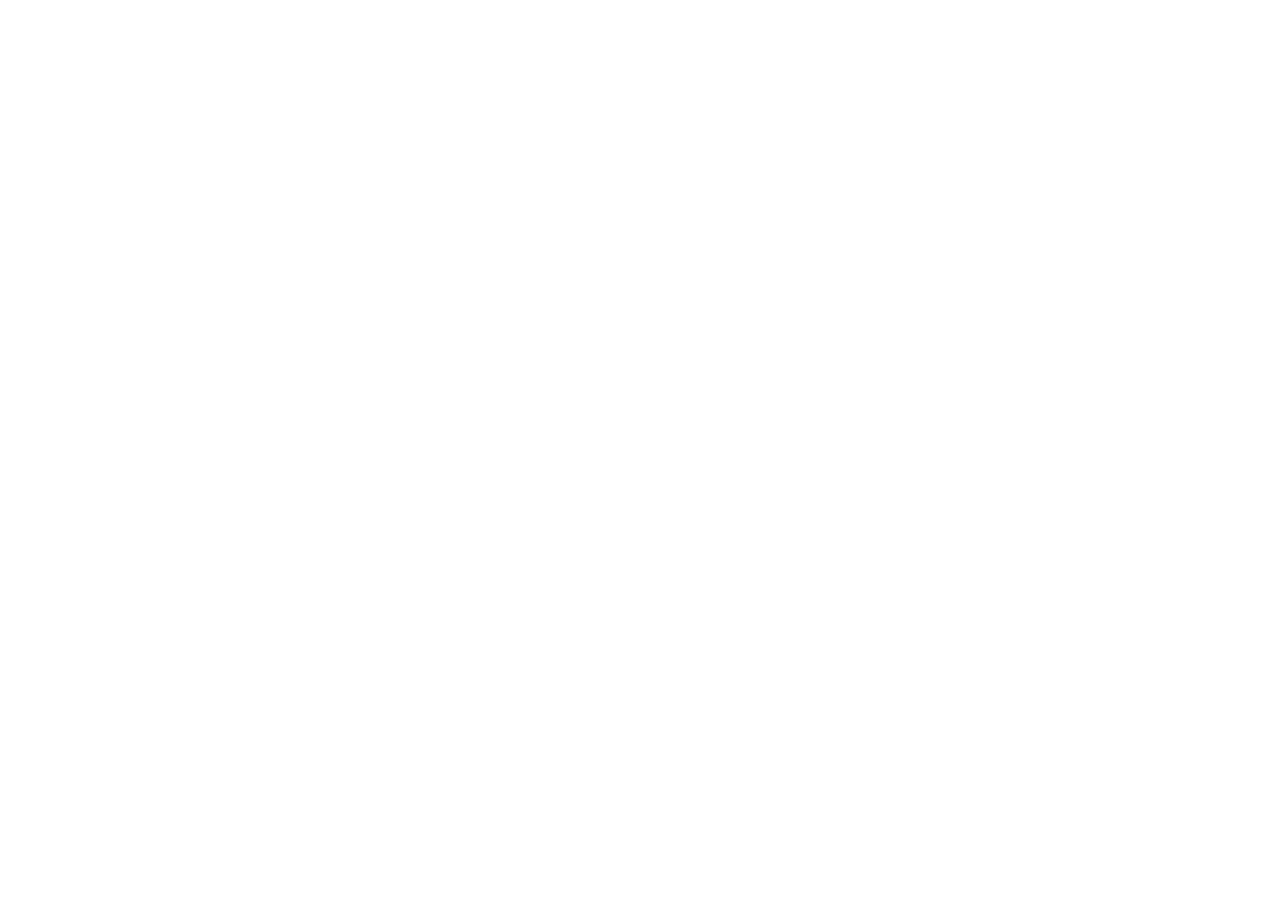
==== ELEC/index.html @ 0229d170 "modernization Begin" ====
<!DOCTYPE html>
<html lang="en">
<head>
    <meta charset="UTF-8">
    <meta http-equiv="X-UA-Compatible" content="IE=edge">
    <meta name="viewport" content="width=device-width, initial-scale=1.0">
    <title>ELEC Home</title>
</head>
<body>
    
</body>
</html>
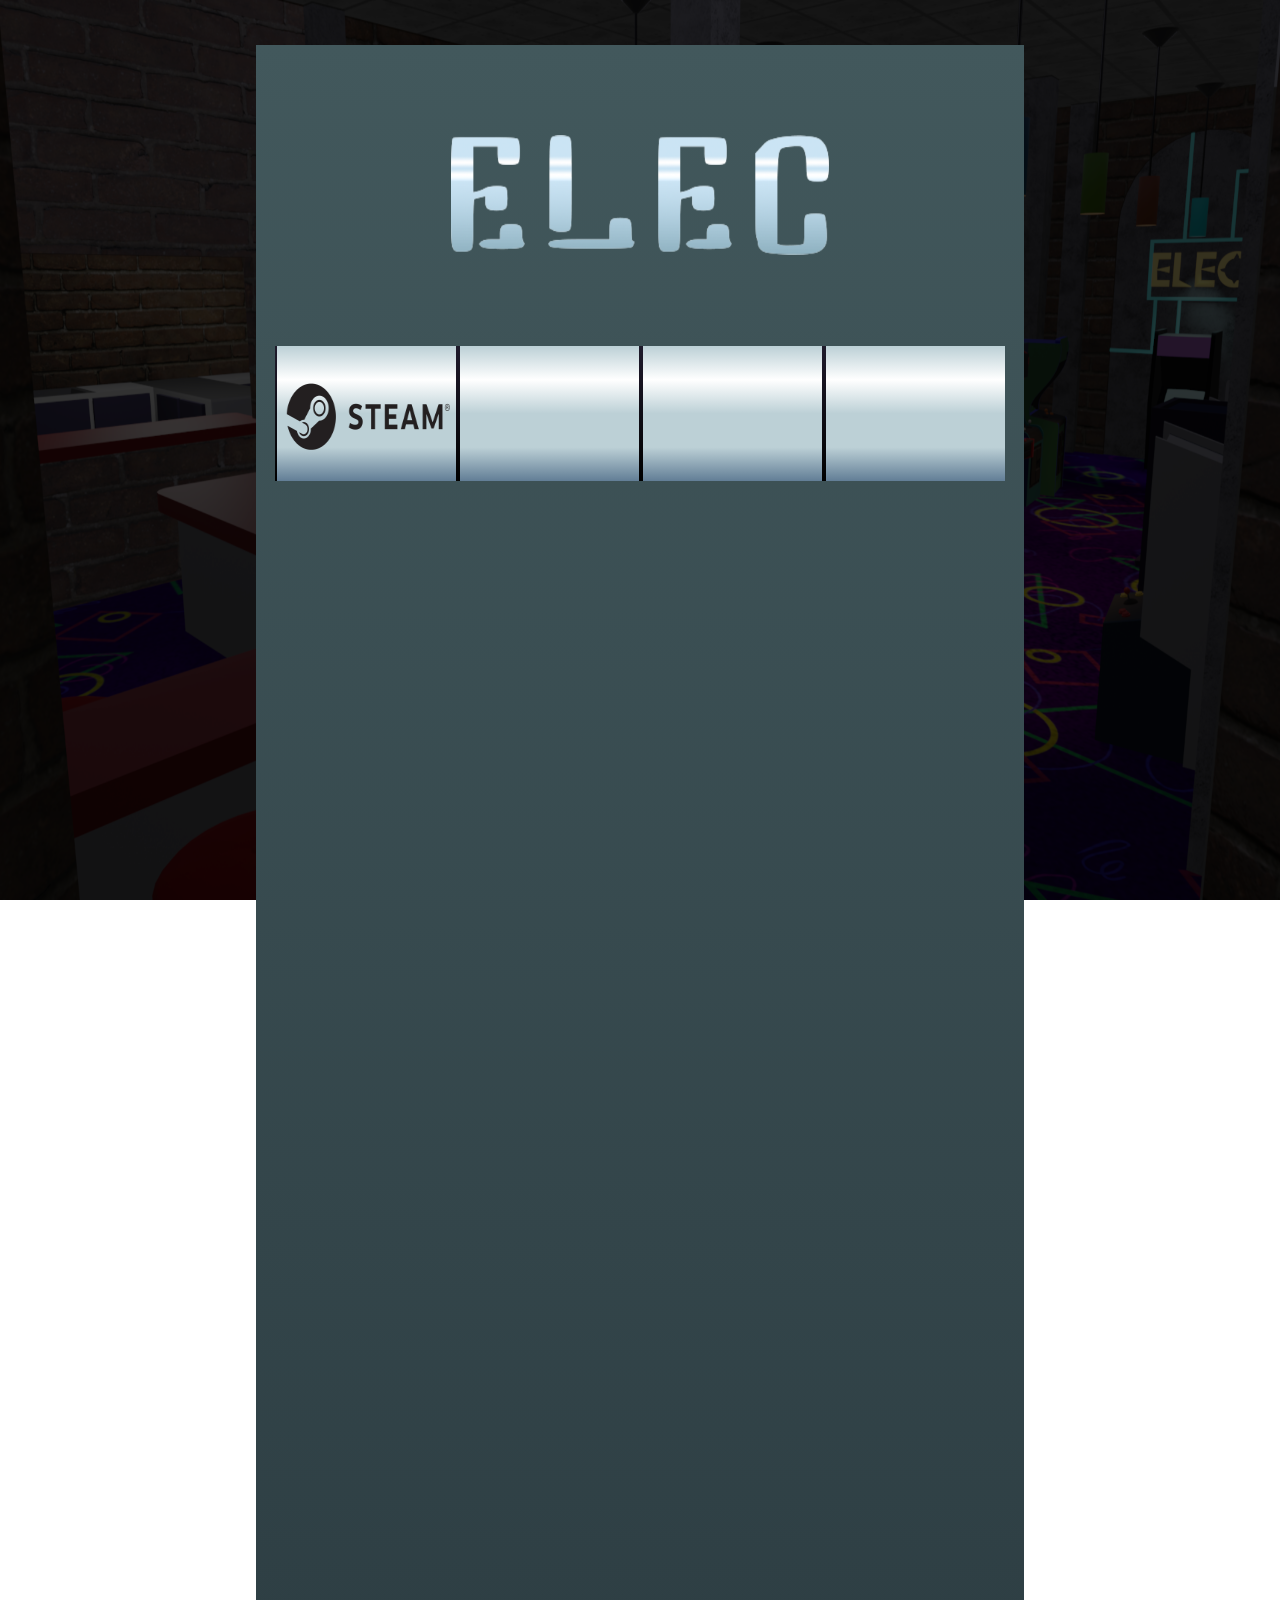
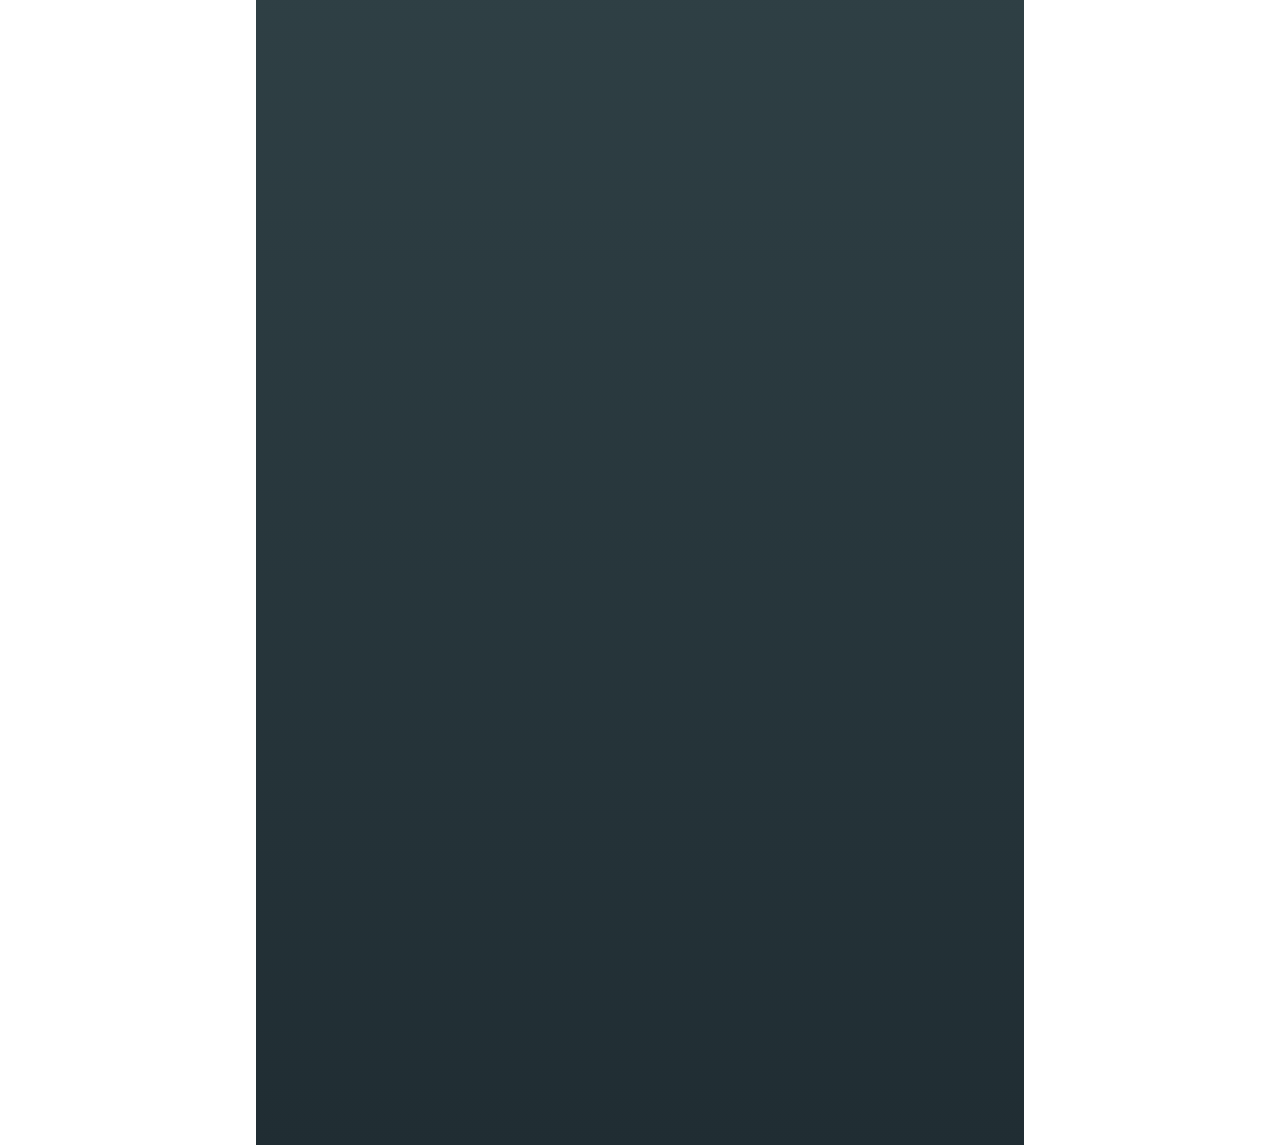
==== commit 059c32b0: "init ELEC page" ====
--- a/ELEC/index.html
+++ b/ELEC/index.html
@@ -5,8 +5,87 @@
     <meta http-equiv="X-UA-Compatible" content="IE=edge">
     <meta name="viewport" content="width=device-width, initial-scale=1.0">
     <title>ELEC Home</title>
+    <link rel="icon" href="images/wheel.png" type="image/png">
+
+    <!--<script type="text/javascript" src="Main/scripts/index.js"></script>-->
+    <link rel=stylesheet href="index.css" type="text/css" />
+    <meta name="google-site-verification" content="L26aS2WVFYzd-qJPusW-5cuUba2_6SZXx_c199okr50" />
 </head>
 <body>
+    <div id="bg"></div>
+    <div id="bgOverlay"></div>
+
+    <div id="mainBack">
+        <div id="logo" style="background-image: url('images/Logo.png');"></div>
+
+        <div id="retailContainer">
+            <div id="steam" data-active="false" class="retailLink" onclick="window.location.href = ''" style="cursor: pointer; margin-left: 0.25%;">
+                <img id="retailImage" src="../logos/Steam.png">
+            </div>
+            <div id="oculus" data-active="false" class="retailLink" onclick="window.location.href = ''" style="cursor: pointer; margin-left: 0%;">
+                <!--<img id="retailImage" src="../logos/Steam.png">-->
+            </div>
+            <div id="quest" data-active="false" class="retailLink" onclick="window.location.href = ''" style="cursor: pointer; margin-left: 0%;">
+                <!--<img id="retailImage" src="../logos/Steam.png">-->
+            </div>
+            <div id="blank" data-active="false" class="retailLink" onclick="window.location.href = ''" style="cursor: pointer; margin-left: 0%;">
+                <!--<img id="retailImage" src="../logos/Steam.png">-->
+            </div>
+        </div>
+
+        <div id="carouselBlock" style ="margin-left: 5%; margin-top: 2%;">
+            <iframe 
+            width="560" 
+            height="315" 
+            src="https://www.youtube-nocookie.com/embed/tBfdkjqWVAk" 
+            title="YouTube video player" 
+            frameborder="0" 
+            allow="accelerometer; autoplay; clipboard-write; encrypted-media; gyroscope; picture-in-picture" 
+            allowfullscreen>
+            </iframe>
+        </div>
+    </div>
     
+
+
+
+
+    <!-- Messenger Chat Plugin Code -->
+    <div id="fb-root"></div>
+
+    <!-- Your Chat Plugin code -->
+    <div id="fb-customer-chat" class="fb-customerchat">
+    </div>
+
+    <script>
+      var chatbox = document.getElementById('fb-customer-chat');
+      chatbox.setAttribute("page_id", "101306862251793");
+      chatbox.setAttribute("attribution", "biz_inbox");
+
+      window.fbAsyncInit = function() {
+        FB.init({
+          xfbml            : true,
+          version          : 'v11.0'
+        });
+      };
+
+      (function(d, s, id) {
+        var js, fjs = d.getElementsByTagName(s)[0];
+        if (d.getElementById(id)) return;
+        js = d.createElement(s); js.id = id;
+        js.src = 'https://connect.facebook.net/en_US/sdk/xfbml.customerchat.js';
+        fjs.parentNode.insertBefore(js, fjs);
+      }(document, 'script', 'facebook-jssdk'));
+    </script>
 </body>
+
+<script>
+    var retailLinks = document.getElementsByClassName("retailLink");
+    
+    for(var i = 0; i < retailLinks.length; i++) {
+        if (retailLinks[i].getAttribute("data-active") != "true") {
+            console.log("disabled");
+        }
+    }
+</script>
 </html>--- a/ELEC/index.css
+++ b/ELEC/index.css
@@ -0,0 +1,87 @@
+body {
+    overflow-x: hidden;
+}
+
+#bg {
+    background-image: url("images/bg.png");
+    height: 100%;
+    width: 100%;
+    background-position: center;
+    background-repeat: no-repeat;
+    background-size: 100% 100%;
+    position: fixed;
+    top: 0%;
+    left: 0%;
+}
+
+#bgOverlay {
+    background: rgba(0, 0, 0, 0.75);
+    height: 100%;
+    width: 100%;
+    background-position: center;
+    background-repeat: no-repeat;
+    background-size: 100% 100%;
+    position: fixed;
+    top: 0%;
+    left: 0%;
+}
+
+#mainBack {
+    height: 300%;
+    width: 60%;
+    position: absolute;
+    top: 5%;
+    left: 20%;
+
+    display: flexbox;
+
+    background: linear-gradient(180deg, rgb(66, 88, 92),rgb(32, 45, 51));
+    background-position: center;
+    background-repeat: no-repeat;
+    background-size: 100% 100%;
+}
+
+#logo {
+    width: 50%;
+    height: 10%;
+    /*position: absolute;*/
+    background-position: center;
+    background-repeat: no-repeat;
+    background-size: 100% 100%;
+
+    margin-top: 2%;
+    margin-left: 25%;
+}
+
+#retailContainer {
+    background-image: linear-gradient(180deg, rgb(31, 27, 44), rgb(0, 0, 0));
+    width: 95%;
+    margin-left: 2.5%;
+    margin-top: 2%;
+    height: 5%;
+    display: flex;
+    justify-content: space-between;
+}
+
+.retailLink {
+    width: 24.5%;
+    height: 100%;
+    margin-top: 0%;
+    margin-left: 0%;
+    /*position: absolute;*/
+    position: static;
+    /*z-index: 1;*/
+    /*display:inline-block;*/
+    background-image: linear-gradient(180deg, rgb(188, 208, 214), rgb(255, 255, 255), rgb(188, 208, 214), rgb(188, 208, 214), rgb(98, 126, 150));
+}
+
+.retailLink:hover {
+    background-image: linear-gradient(180deg, rgb(142, 157, 161), rgb(179, 179, 179), rgb(142, 157, 161), rgb(142, 157, 161), rgb(55, 70, 83));
+}
+
+#retailImage {
+    top: 0%;
+    left: 0%;
+    height: 100%;
+    width: 100%;
+}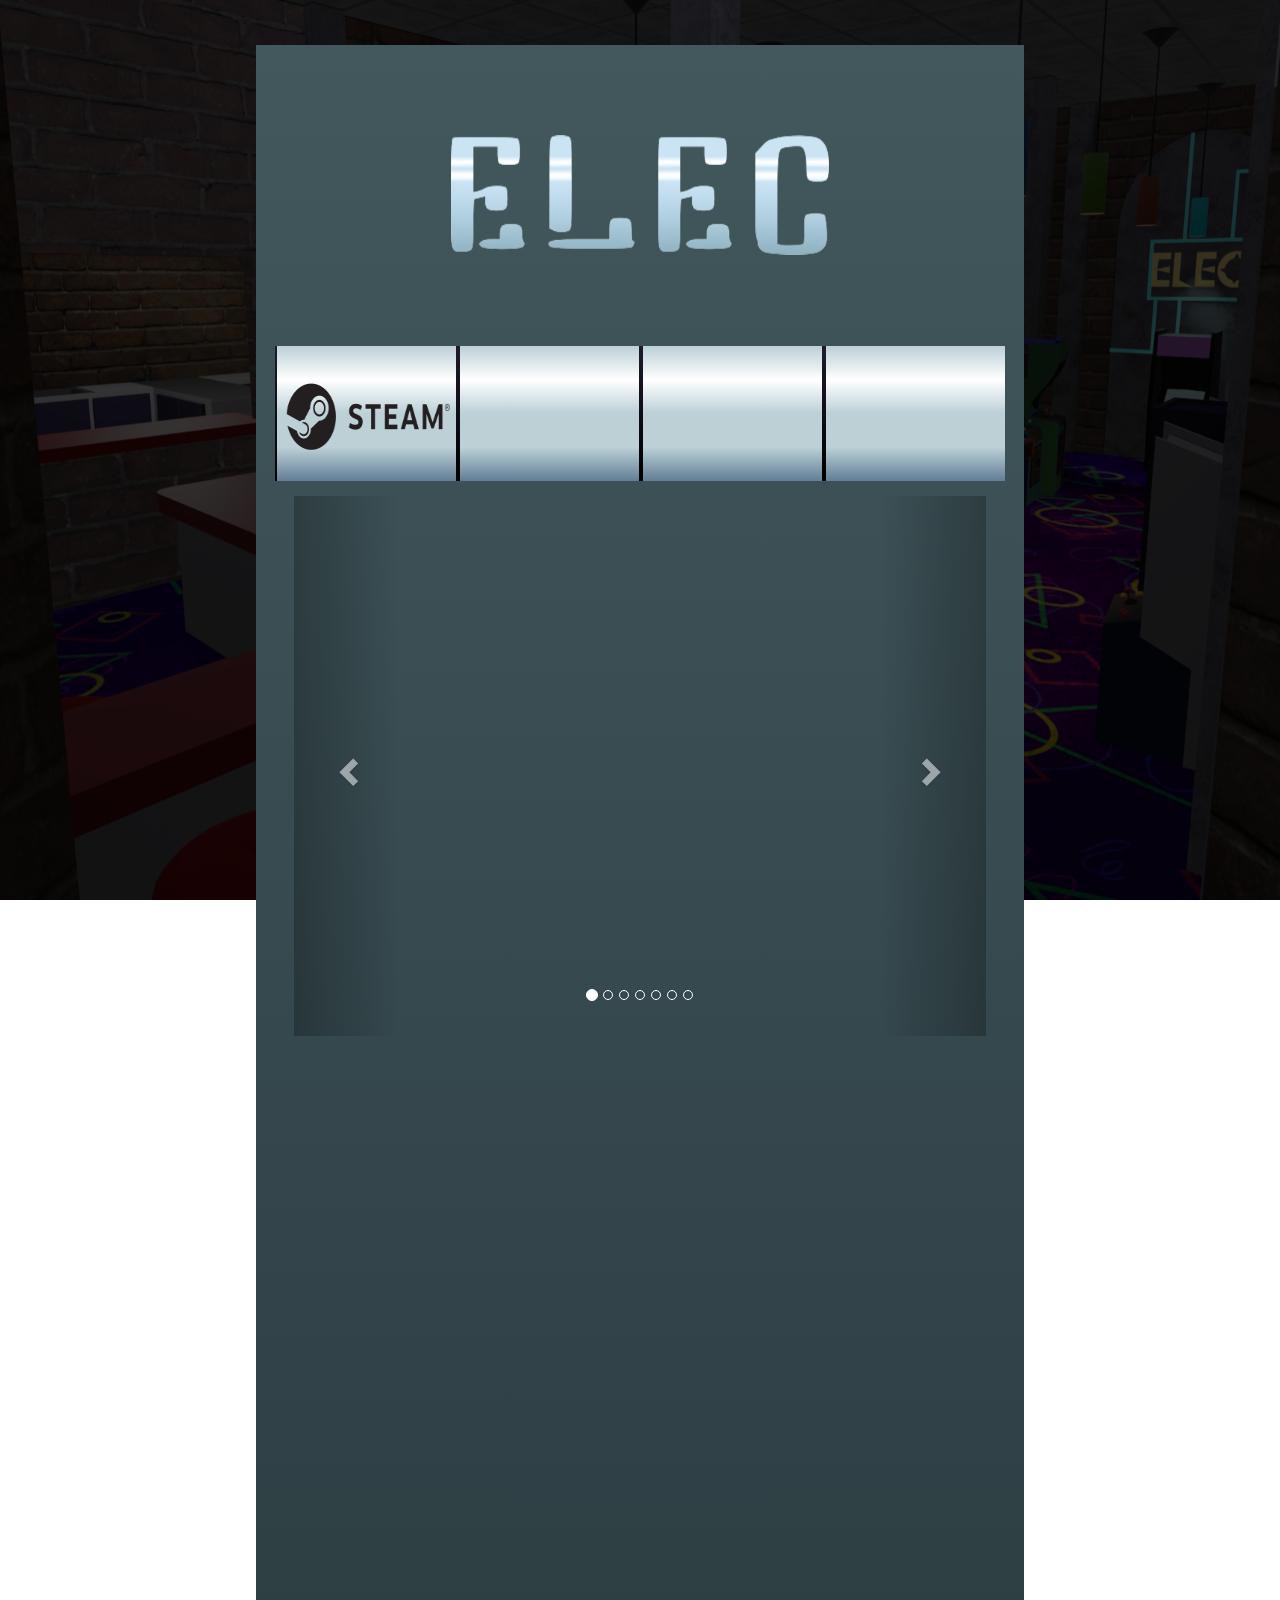
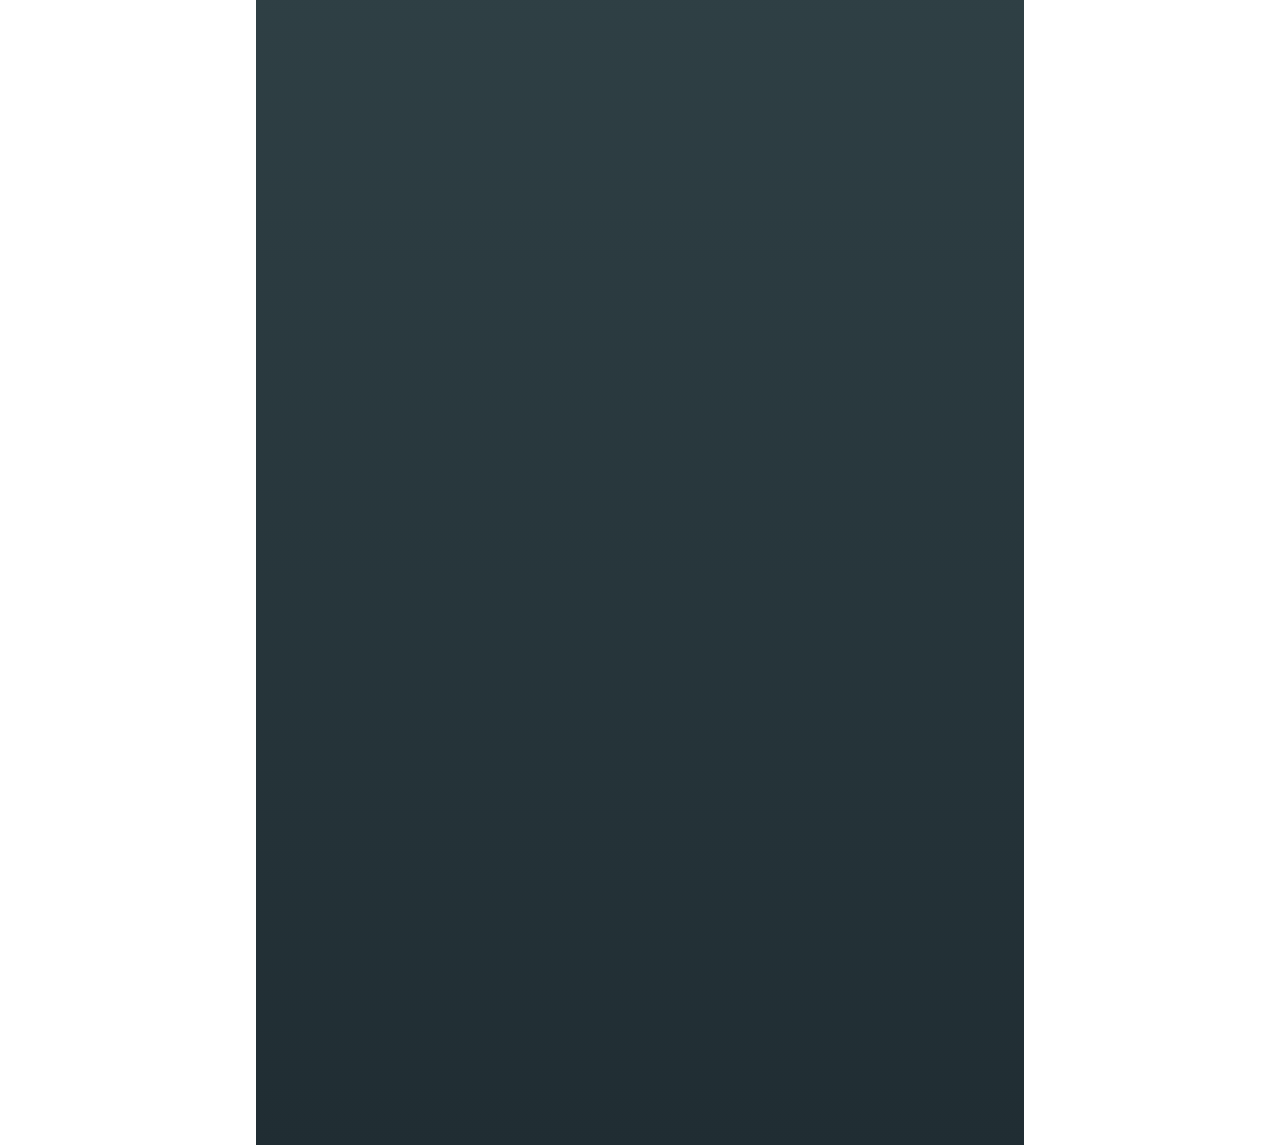
==== commit 8e166199: "finally made the god dang carousel work" ====
--- a/ELEC/index.html
+++ b/ELEC/index.html
@@ -7,9 +7,13 @@
     <title>ELEC Home</title>
     <link rel="icon" href="images/wheel.png" type="image/png">
 
+    <link rel="stylesheet" href="https://maxcdn.bootstrapcdn.com/bootstrap/3.4.1/css/bootstrap.min.css">
+    <script src="https://ajax.googleapis.com/ajax/libs/jquery/3.5.1/jquery.min.js"></script>
+    <script src="https://maxcdn.bootstrapcdn.com/bootstrap/3.4.1/js/bootstrap.min.js"></script>
+
     <!--<script type="text/javascript" src="Main/scripts/index.js"></script>-->
     <link rel=stylesheet href="index.css" type="text/css" />
-    <meta name="google-site-verification" content="L26aS2WVFYzd-qJPusW-5cuUba2_6SZXx_c199okr50" />
+    <!--<meta name="google-site-verification" content="L26aS2WVFYzd-qJPusW-5cuUba2_6SZXx_c199okr50" />-->
 </head>
 <body>
     <div id="bg"></div>
@@ -33,27 +37,79 @@
             </div>
         </div>
 
-        <div id="carouselBlock" style ="margin-left: 5%; margin-top: 2%;">
-            <iframe 
-            width="560" 
-            height="315" 
-            src="https://www.youtube-nocookie.com/embed/tBfdkjqWVAk" 
-            title="YouTube video player" 
-            frameborder="0" 
-            allow="accelerometer; autoplay; clipboard-write; encrypted-media; gyroscope; picture-in-picture" 
-            allowfullscreen>
-            </iframe>
+        <div id="carouselBlock" style ="margin-left: 5%; margin-top: 2%; width:90%; height:20%" 
+            class="carousel slide" data-ride="carousel"
+        >
+            <!-- Indicators -->
+            <ol class="carousel-indicators">
+                <li data-target="#carouselBlock" data-slide-to="0" class="active"></li>
+                <li data-target="#carouselBlock" data-slide-to="1"></li>
+                <li data-target="#carouselBlock" data-slide-to="2"></li>
+                <li data-target="#carouselBlock" data-slide-to="3"></li>
+                <li data-target="#carouselBlock" data-slide-to="4"></li>
+                <li data-target="#carouselBlock" data-slide-to="5"></li>
+                <li data-target="#carouselBlock" data-slide-to="6"></li>
+            </ol>
+
+            <div class="carousel-inner" style="width:100%; height: 100%;">
+                <div class="item active" style="width:100%;height:100%;">
+                    <iframe id="vid1"
+                    width="100%" 
+                    height="100%" 
+                    src="https://www.youtube-nocookie.com/embed/tBfdkjqWVAk?enablejsapi=1" 
+                    title="YouTube video player" 
+                    frameborder="0" 
+                    allow="accelerometer; autoplay; clipboard-write; encrypted-media; gyroscope; picture-in-picture" 
+                    allowfullscreen>
+                    </iframe>
+                </div>
+
+                <div class="item"style="width:100%;height:100%;">
+                    <img src="images/Cabinet.png" style="width:100%;height:100%;">
+                </div>
+
+                <div class="item"style="width:100%;height:100%;">
+                    <img src="images/Helmets.png" style="width:100%;height:100%;">
+                </div>
+
+                <div class="item"style="width:100%;height:100%;">
+                    <img src="images/Respawn.png" style="width:100%;height:100%;">
+                </div>
+
+                <div class="item"style="width:100%;height:100%;">
+                    <img src="images/Incoming.png" style="width:100%;height:100%;">
+                </div>
+
+                <div class="item"style="width:100%;height:100%;">
+                    <img src="images/HeadOn.png" style="width:100%;height:100%;">
+                </div>
+
+                <div class="item"style="width:100%;height:100%;">
+                    <img src="images/CommonOccurrence.png" style="width:100%;height:100%;">
+                </div>
+
+                <!-- Left and right controls -->
+                <a class="left carousel-control" href="#carouselBlock" data-slide="prev">
+                    <span class="glyphicon glyphicon-chevron-left"></span>
+                    <span class="sr-only">Previous</span>
+                </a>
+                <a class="right carousel-control" href="#carouselBlock" data-slide="next">
+                    <span class="glyphicon glyphicon-chevron-right"></span>
+                    <span class="sr-only">Next</span>
+                </a>
+            </div>
+
+            
         </div>
     </div>
     
 
 
 
+    <!-- Messenger Chat Plugin Code 
+    <div id="fb-root"></div>-->
 
-    <!-- Messenger Chat Plugin Code -->
-    <div id="fb-root"></div>
-
-    <!-- Your Chat Plugin code -->
+    <!-- Your Chat Plugin code 
     <div id="fb-customer-chat" class="fb-customerchat">
     </div>
 
@@ -76,10 +132,30 @@
         js.src = 'https://connect.facebook.net/en_US/sdk/xfbml.customerchat.js';
         fjs.parentNode.insertBefore(js, fjs);
       }(document, 'script', 'facebook-jssdk'));
-    </script>
+    </script>-->
 </body>
 
 <script>
+    var tag = document.createElement('script');
+    tag.src = "http://www.youtube.com/player_api";
+    var firstScriptTag = document.getElementsByTagName('script')[0];
+    firstScriptTag.parentNode.insertBefore(tag, firstScriptTag);
+
+    var ready = false;
+    var vid1 = document.getElementById("vid1");
+    var mainCarousel = document.getElementById("carouselBlock");
+    function onYouTubeIframeAPIReady() {
+        console.log("YouTube API loaded.");
+        
+        vid1 = new YT.Player('vid1', {
+            events: {
+                "onStateChange": onPlayerStateChange
+            }
+        });
+
+        ready = true;
+    }
+
     var retailLinks = document.getElementsByClassName("retailLink");
     
     for(var i = 0; i < retailLinks.length; i++) {
@@ -87,5 +163,17 @@
             console.log("disabled");
         }
     }
+
+
+    function onPlayerStateChange(event) {
+        if (ready == true) {
+            if (event.data == 1) {
+                $('#carouselBlock').carousel('pause');
+            }
+            else {
+                $('#carouselBlock').carousel();
+            }
+        }
+    }
 </script>
 </html>--- a/ELEC/index.css
+++ b/ELEC/index.css
@@ -84,4 +84,9 @@
     left: 0%;
     height: 100%;
     width: 100%;
+}
+
+#carouselBlock {
+    width: 90%;
+    height: 20%;
 }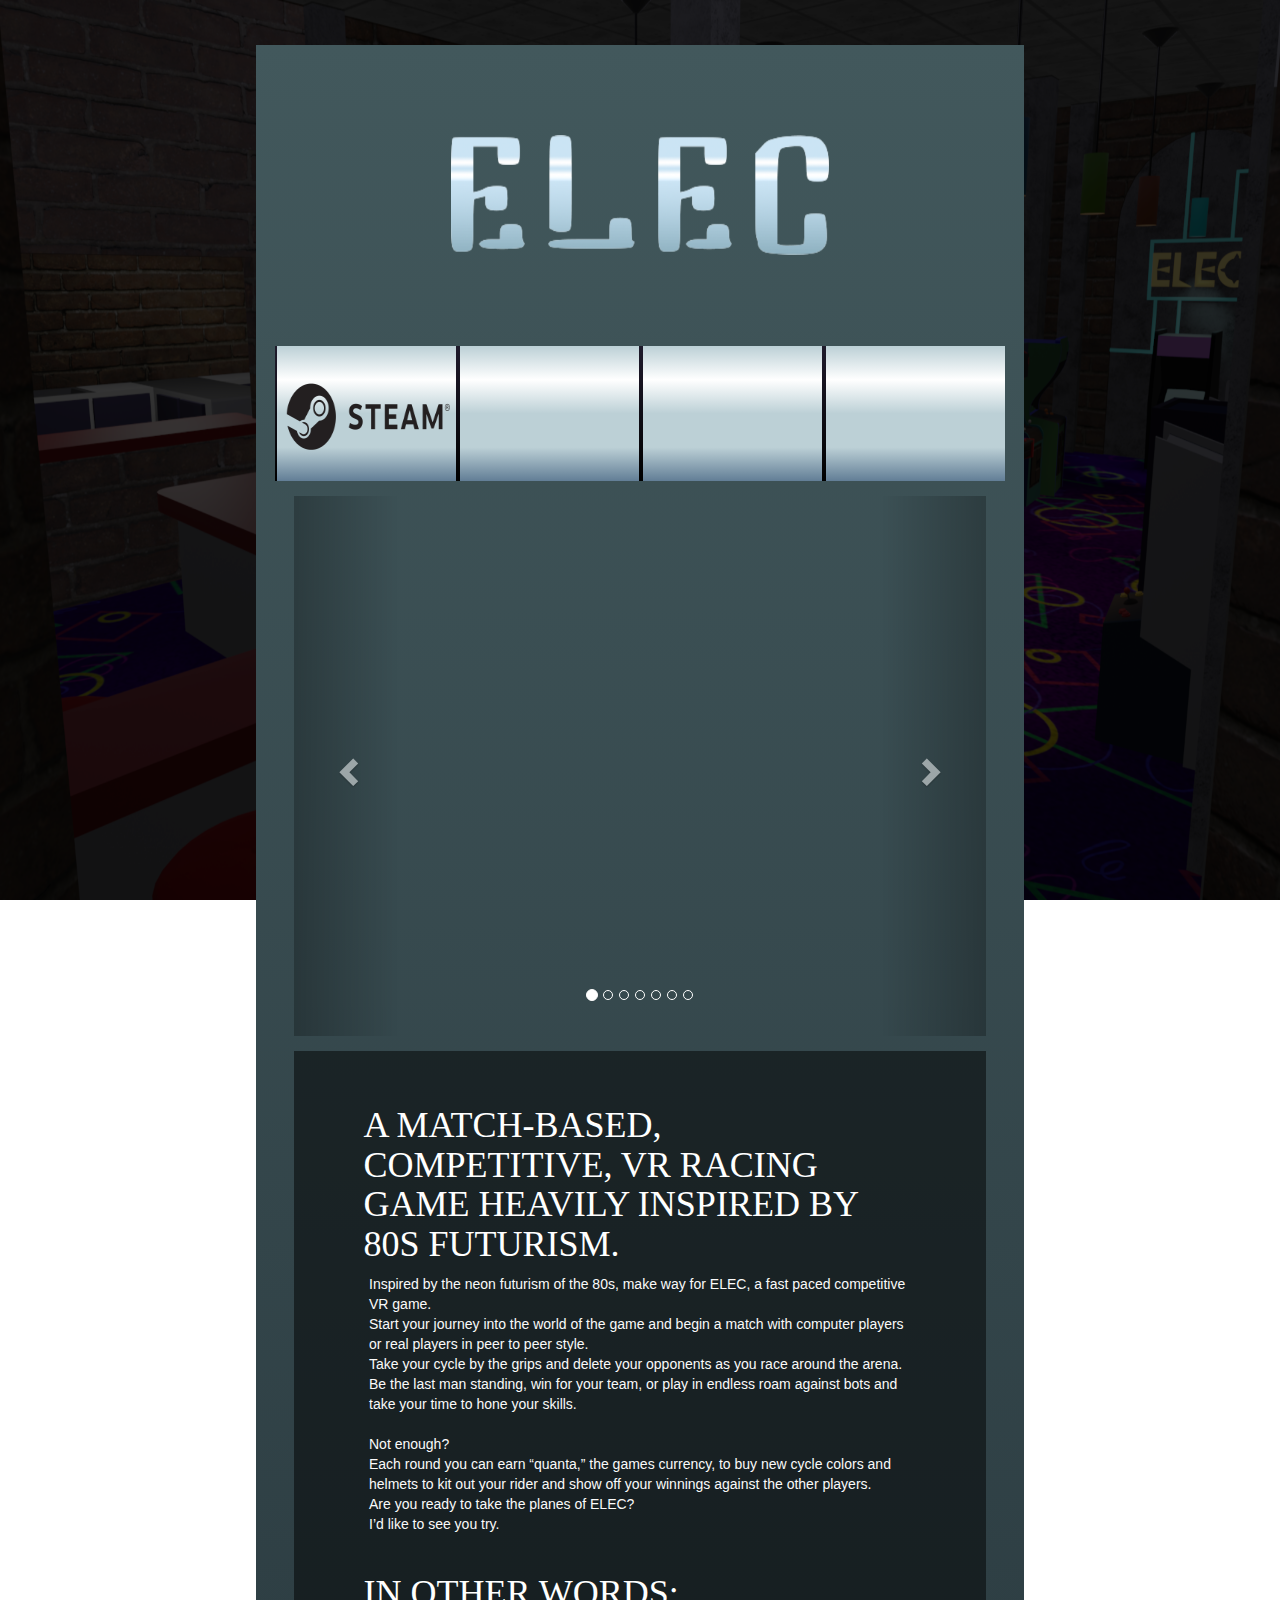
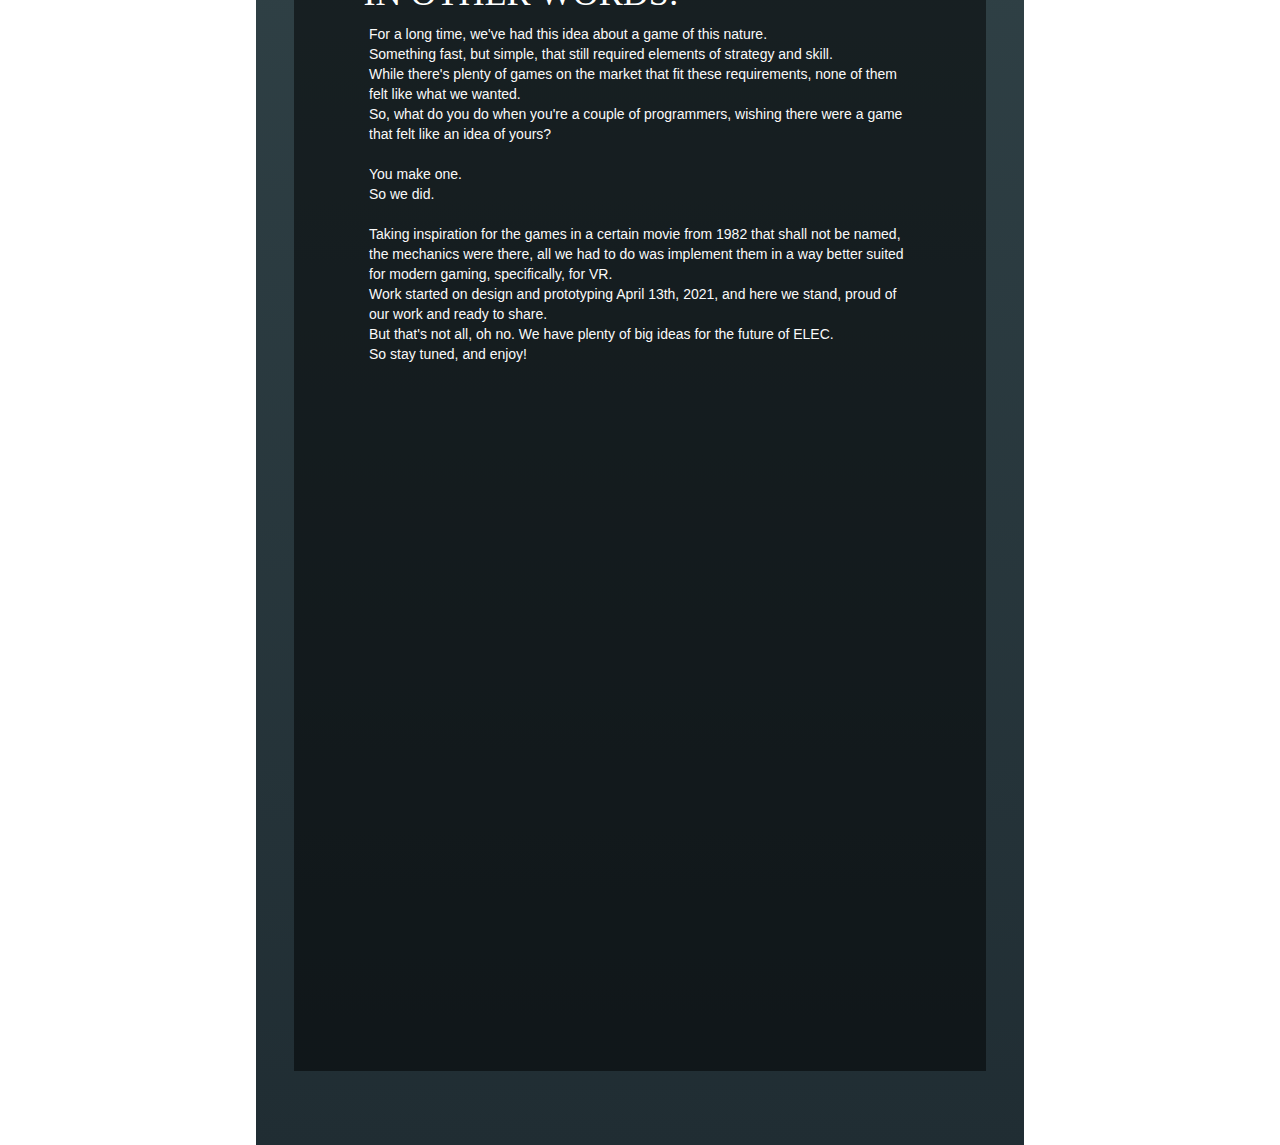
==== commit 10ebb176: "ELEC ad hook" ====
--- a/ELEC/index.html
+++ b/ELEC/index.html
@@ -23,7 +23,7 @@
         <div id="logo" style="background-image: url('images/Logo.png');"></div>
 
         <div id="retailContainer">
-            <div id="steam" data-active="false" class="retailLink" onclick="window.location.href = ''" style="cursor: pointer; margin-left: 0.25%;">
+            <div id="steam" data-active="false" class="retailLink" onclick="window.location.href = 'https:\/\/store.steampowered.com/app/1709150/ELEC/'" style="cursor: pointer; margin-left: 0.25%;">
                 <img id="retailImage" src="../logos/Steam.png">
             </div>
             <div id="oculus" data-active="false" class="retailLink" onclick="window.location.href = ''" style="cursor: pointer; margin-left: 0%;">
@@ -101,6 +101,42 @@
 
             
         </div>
+
+        <div id="adBlock" style="background-color:rgba(0, 0, 0, 0.5); position:relative; height:60%; width: 90%; margin-top:2%; margin-left:5%;">
+            <div id="adText" style="width:90%; height:80%; margin-left:5%; padding:5%;">
+                <h1>A MATCH-BASED, COMPETITIVE, VR RACING GAME HEAVILY INSPIRED BY 80S FUTURISM.</h1>
+                
+                <p>
+                    Inspired by the neon futurism of the 80s, make way for ELEC, a fast paced competitive VR game.<br>
+                    Start your journey into the world of the game and begin a match with computer players or real players in peer to peer style.<br>
+                    Take your cycle by the grips and delete your opponents as you race around the arena.<br>
+                    Be the last man standing, win for your team, or play in endless roam against bots and take your time to hone your skills.<br>
+                    <br>
+                    Not enough?<br>
+                    Each round you can earn “quanta,” the games currency, to buy new cycle colors and helmets to kit out your rider and show off your winnings against the other players.<br>
+                    Are you ready to take the planes of ELEC?<br>
+                    I’d like to see you try.<br>
+                    <br>
+                </p>
+
+                <h1>IN OTHER WORDS:</h1>
+
+                <p>
+                    For a long time, we've had this idea about a game of this nature.<br>
+                    Something fast, but simple, that still required elements of strategy and skill.<br>
+                    While there's plenty of games on the market that fit these requirements, none of them felt like what we wanted.<br>
+                    So, what do you do when you're a couple of programmers, wishing there were a game that felt like an idea of yours?<br>
+                    <br>
+                    You make one.<br>
+                    So we did.<br>
+                    <br>
+                    Taking inspiration for the games in a certain movie from 1982 that shall not be named, the mechanics were there, all we had to do was implement them in a way better suited for modern gaming, specifically, for VR.<br>
+                    Work started on design and prototyping April 13th, 2021, and here we stand, proud of our work and ready to share.<br>
+                    But that's not all, oh no. We have plenty of big ideas for the future of ELEC.<br>
+                    So stay tuned, and enjoy!
+                </p>
+            </div>
+        </div>
     </div>
     
 
--- a/ELEC/index.css
+++ b/ELEC/index.css
@@ -1,5 +1,12 @@
 body {
     overflow-x: hidden;
+}
+
+@font-face {
+    font-family: 'ELECFont';
+    src: url('/font/ELECFont.tff') format('tff');
+    font-weight: normal;
+    font-style: normal;
 }
 
 #bg {
@@ -89,4 +96,16 @@
 #carouselBlock {
     width: 90%;
     height: 20%;
+}
+
+h1 {
+    font-family: "ELECFont";
+    color: white;
+}
+
+p {
+    font-family: Arial, Helvetica, sans-serif;
+    color: rgb(250, 250, 250);
+    padding-left: 1%;
+    padding-right: 1%;
 }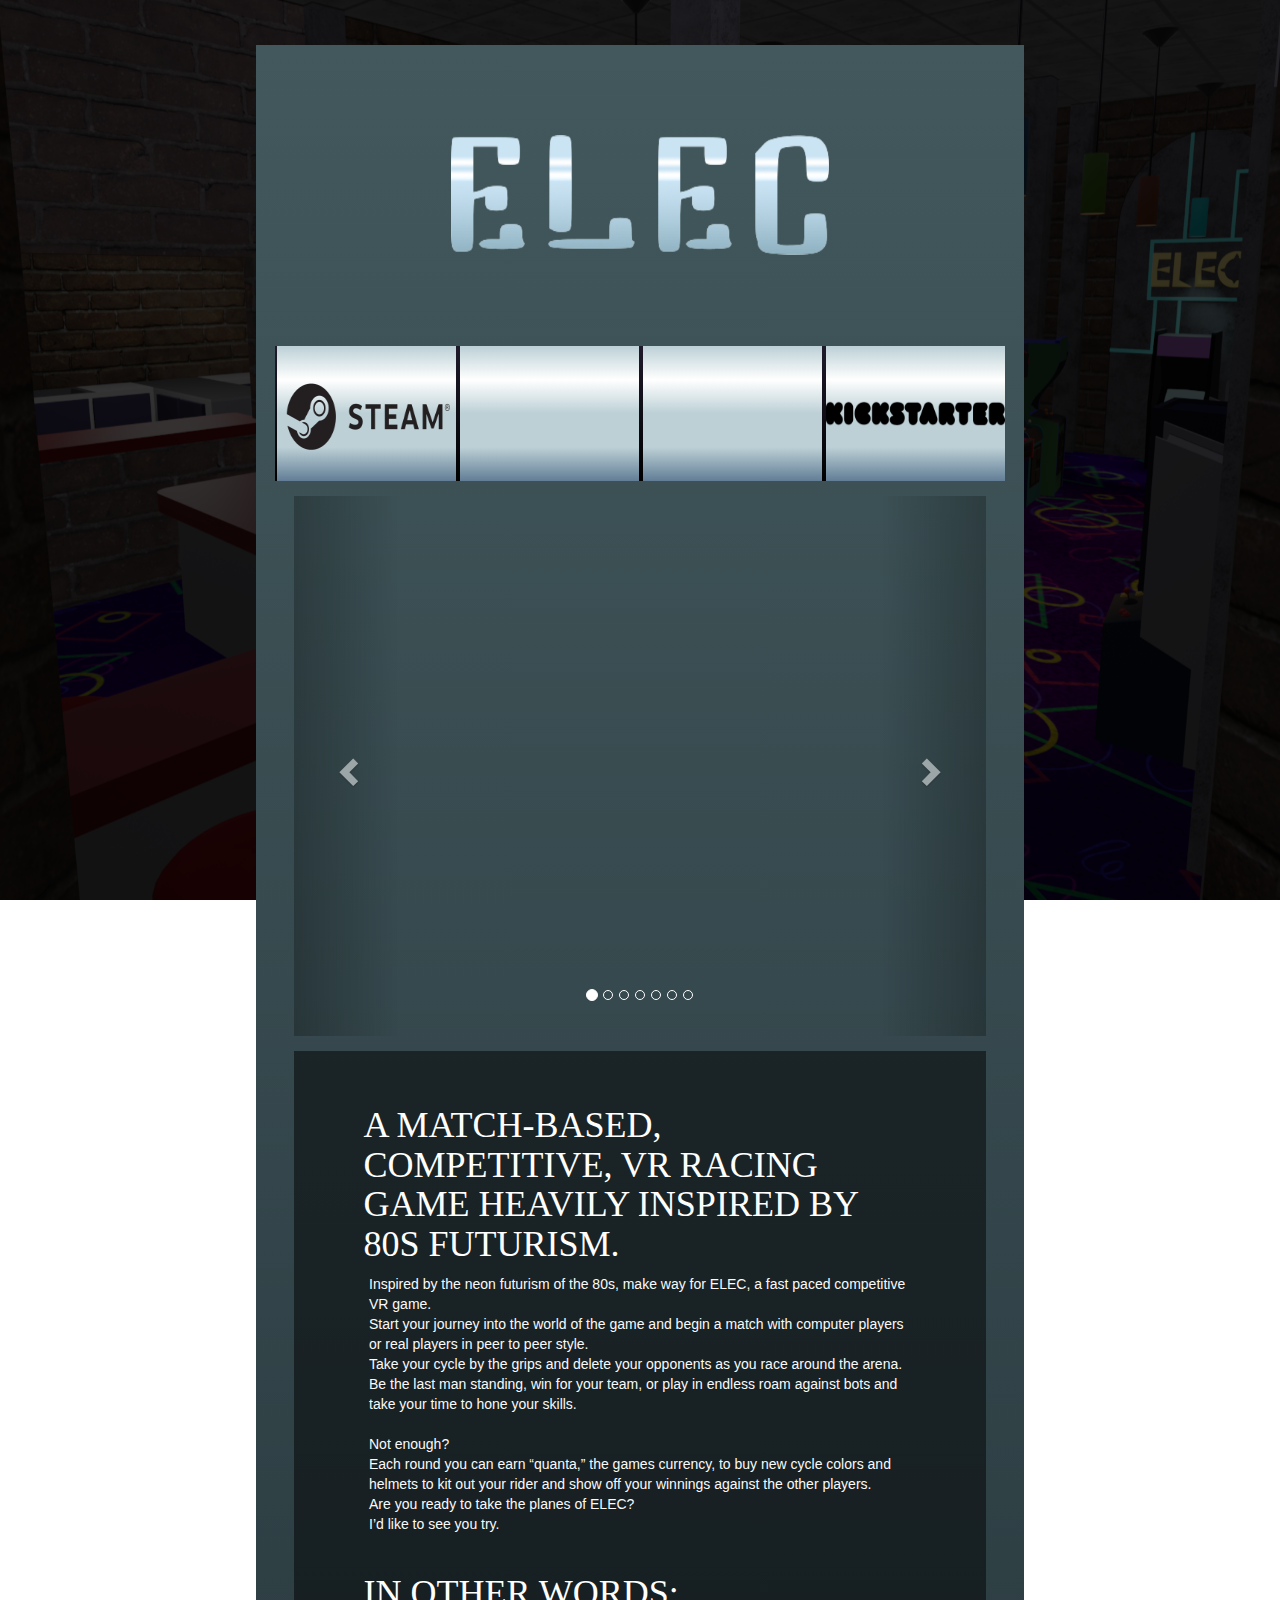
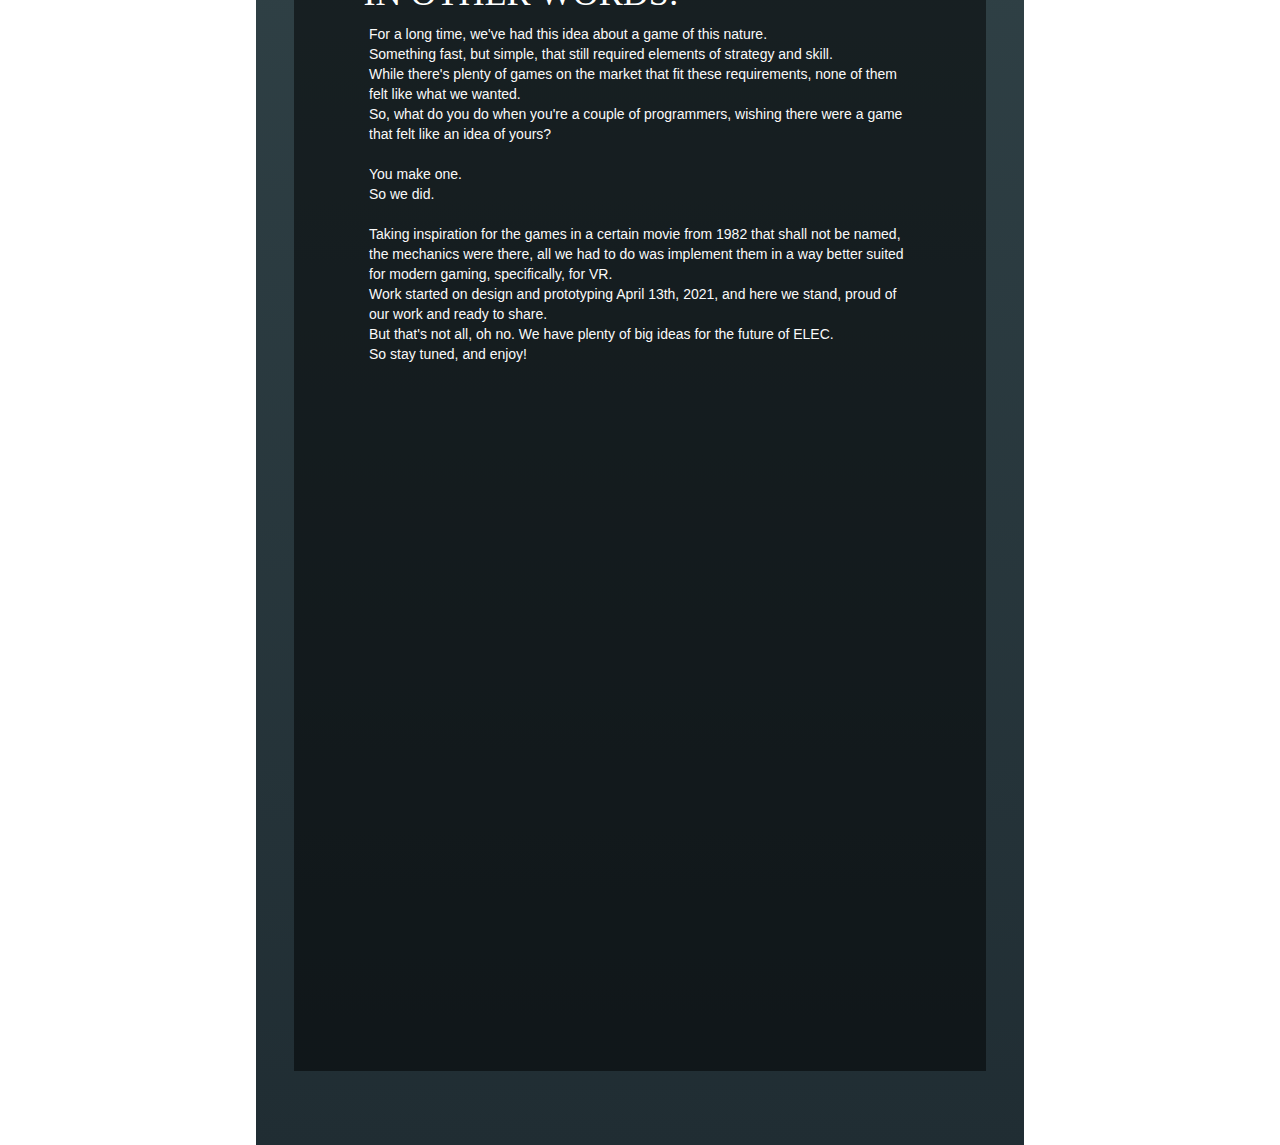
==== commit 80f87b90: "link switch ups" ====
--- a/ELEC/index.html
+++ b/ELEC/index.html
@@ -32,8 +32,8 @@
             <div id="quest" data-active="false" class="retailLink" onclick="window.location.href = ''" style="cursor: pointer; margin-left: 0%;">
                 <!--<img id="retailImage" src="../logos/Steam.png">-->
             </div>
-            <div id="blank" data-active="false" class="retailLink" onclick="window.location.href = ''" style="cursor: pointer; margin-left: 0%;">
-                <!--<img id="retailImage" src="../logos/Steam.png">-->
+            <div id="kickstarter" data-active="false" class="retailLink" onclick="window.location.href = 'https:\/\/www.kickstarter.com/projects/1421609555/elec'" style="cursor: pointer; margin-left: 0%;">
+                <img id="retailImage" src="../logos/Kickstarter.png">
             </div>
         </div>
 
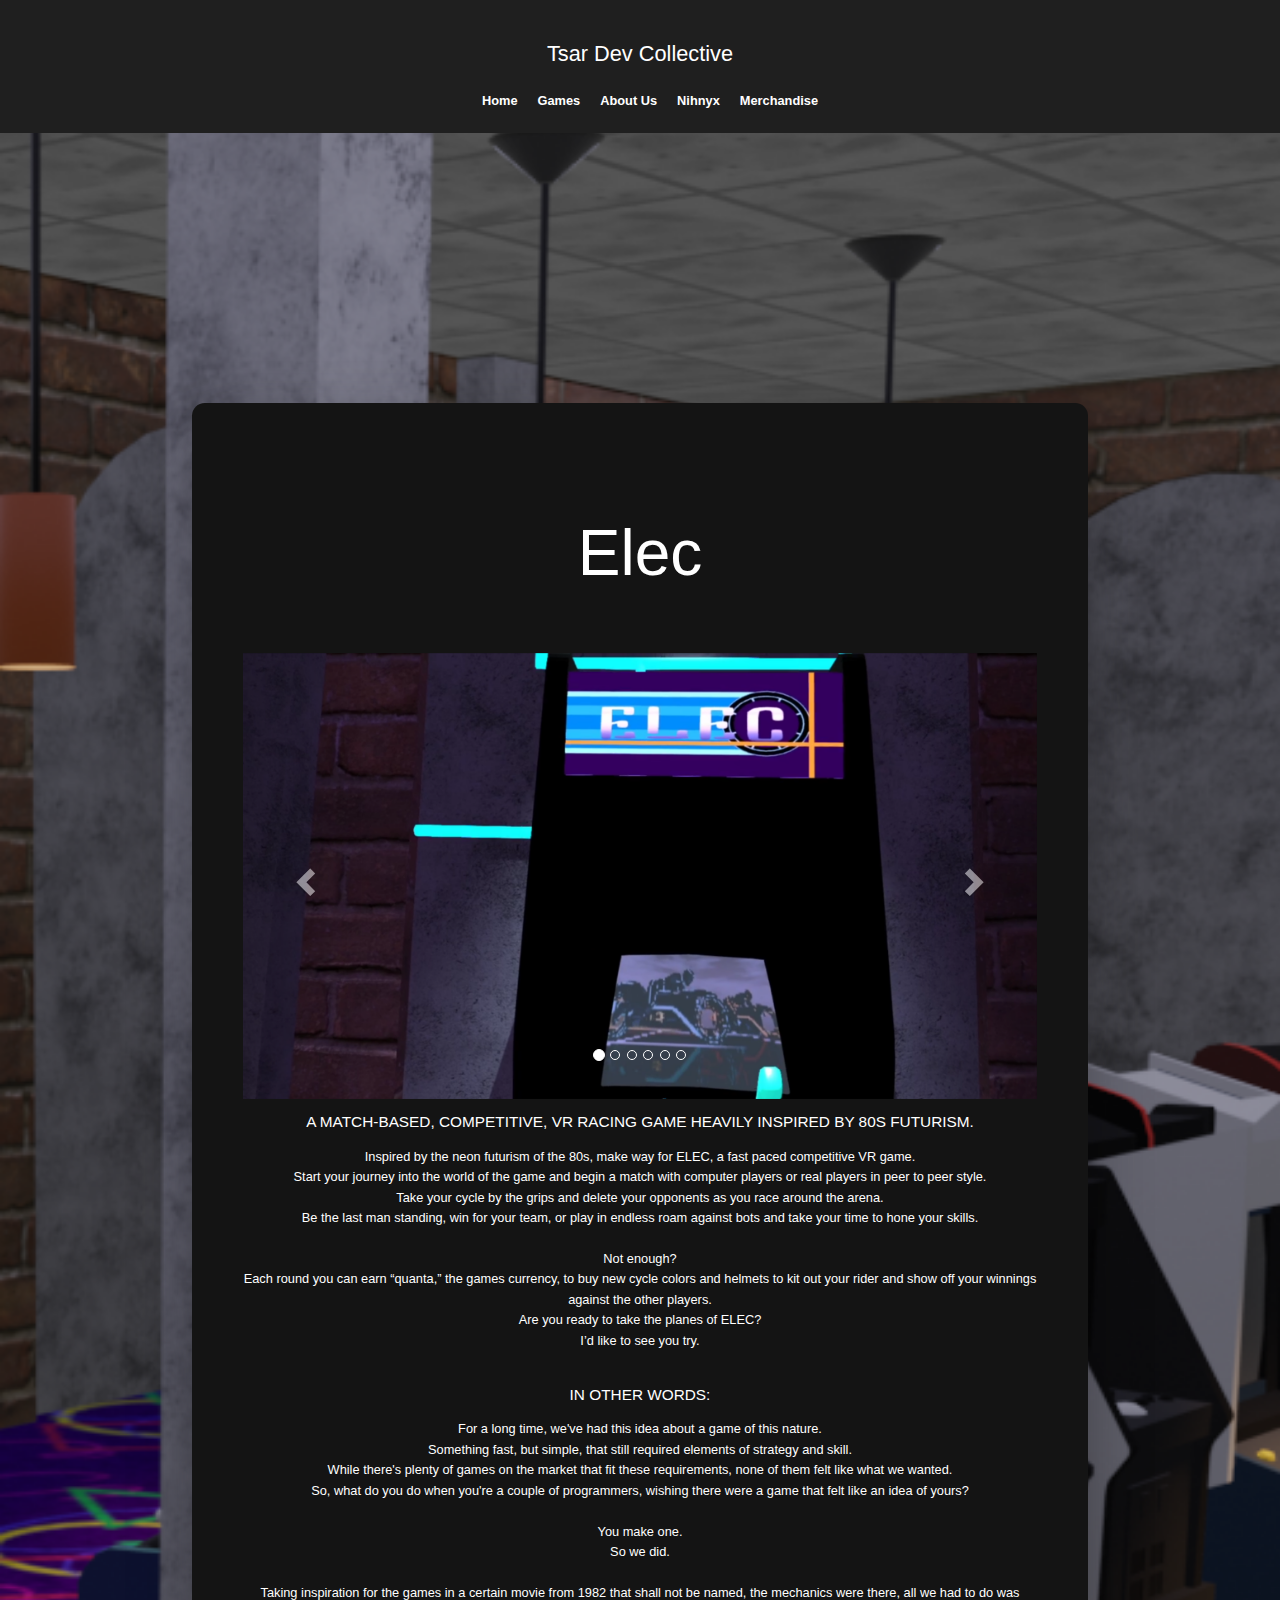
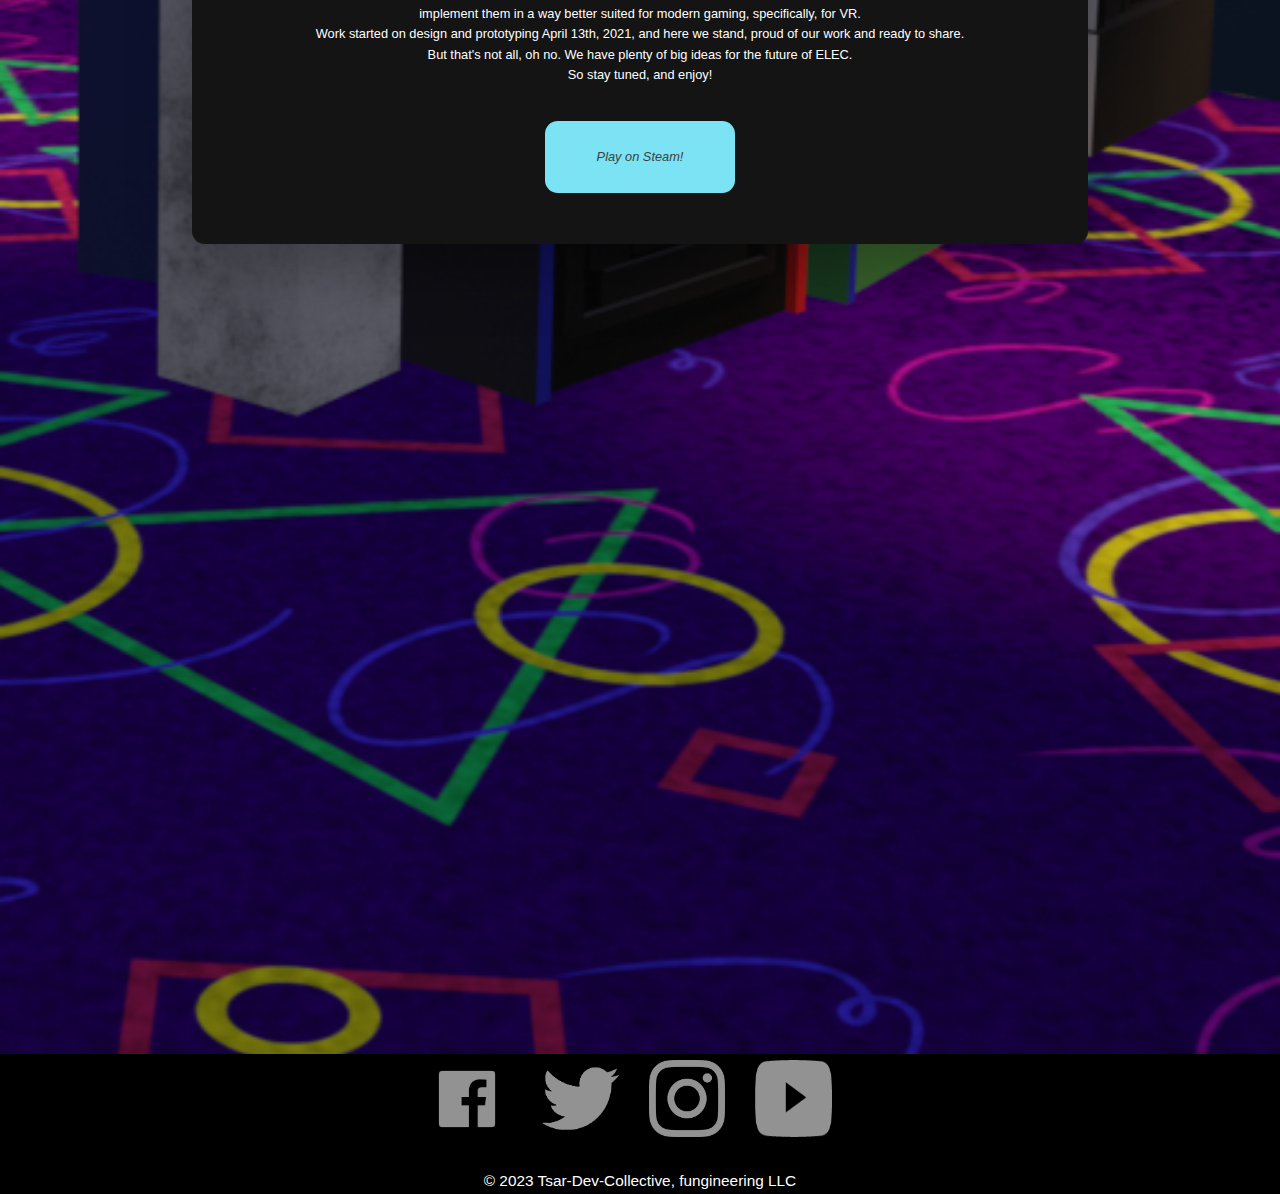
==== commit a05c3026: "website flip" ====
--- a/ELEC/index.html
+++ b/ELEC/index.html
@@ -1,112 +1,162 @@
 <!DOCTYPE html>
 <html lang="en">
 <head>
-    <meta charset="UTF-8">
-    <meta http-equiv="X-UA-Compatible" content="IE=edge">
-    <meta name="viewport" content="width=device-width, initial-scale=1.0">
-    <title>ELEC Home</title>
-    <link rel="icon" href="images/wheel.png" type="image/png">
-
-    <link rel="stylesheet" href="https://maxcdn.bootstrapcdn.com/bootstrap/3.4.1/css/bootstrap.min.css">
-    <script src="https://ajax.googleapis.com/ajax/libs/jquery/3.5.1/jquery.min.js"></script>
-    <script src="https://maxcdn.bootstrapcdn.com/bootstrap/3.4.1/js/bootstrap.min.js"></script>
-
-    <!--<script type="text/javascript" src="Main/scripts/index.js"></script>-->
-    <link rel=stylesheet href="index.css" type="text/css" />
-    <!--<meta name="google-site-verification" content="L26aS2WVFYzd-qJPusW-5cuUba2_6SZXx_c199okr50" />-->
+  <meta charset="UTF-8">
+  <meta name="viewport" content="width=device-width, initial-scale=1.0">
+  <title>Elec - Tsar Dev Collective</title>
+  <link rel="stylesheet" href="../style.css">
+  <script src="../source.js"></script>
+  <script src="https://code.jquery.com/jquery-3.6.0.min.js"></script>
+  <meta name="description" content="Elec is an electrifying new game from Tsar Dev Collective. Race through futuristic cities on lightning-fast bikes and compete for the top score!">
+  <meta name="keywords" content="Elec, Tsar Dev Collective, racing game, futuristic, bikes, leaderboard">
+
+
+  <link rel="stylesheet" href="https://maxcdn.bootstrapcdn.com/bootstrap/3.4.1/css/bootstrap.min.css">
+  <script src="https://ajax.googleapis.com/ajax/libs/jquery/3.6.3/jquery.min.js"></script>
+  <script src="https://maxcdn.bootstrapcdn.com/bootstrap/3.4.1/js/bootstrap.min.js"></script>
+  <link rel="stylesheet" href="../style.css">
+  <style>
+    body {
+      background-image: url("/Images/bg.png");
+      background-repeat: no-repeat;
+      background-size: cover;
+    }
+
+
+
+    header {
+  background-color: #1f1f1f;
+  color: #fff;
+  padding: 20px;
+  display: flex;
+  flex-direction: column; /* changed from row */
+  align-items: center;
+  width: 100%;
+}
+
+nav ul {
+  display: flex;
+  flex-direction: row; /* changed from column */
+  margin: 0; /* remove default margin */
+  padding: 0; /* remove default padding */
+  width: 100%;
+}
+
+nav li {
+  margin-left: 20px;
+  list-style: none; /* remove default bullet points */
+}
+
+nav a {
+  font-size: 1.2rem;
+  font-weight: bold;
+  text-decoration: none;
+  color: #fff;
+}
+
+nav a:hover {
+  text-decoration: underline;
+}
+
+li:hover a {
+
+  color: rgb(255, 255, 255);
+}
+
+
+    
+  </style>
+
 </head>
 <body>
-    <div id="bg"></div>
-    <div id="bgOverlay"></div>
-
-    <div id="mainBack">
-        <div id="logo" style="background-image: url('images/Logo.png');"></div>
-
-        <div id="retailContainer">
-            <div id="steam" data-active="false" class="retailLink" onclick="window.location.href = 'https:\/\/store.steampowered.com/app/1709150/ELEC/'" style="cursor: pointer; margin-left: 0.25%;">
-                <img id="retailImage" src="../logos/Steam.png">
-            </div>
-            <div id="oculus" data-active="false" class="retailLink" onclick="window.location.href = ''" style="cursor: pointer; margin-left: 0%;">
-                <!--<img id="retailImage" src="../logos/Steam.png">-->
-            </div>
-            <div id="quest" data-active="false" class="retailLink" onclick="window.location.href = ''" style="cursor: pointer; margin-left: 0%;">
-                <!--<img id="retailImage" src="../logos/Steam.png">-->
-            </div>
-            <div id="kickstarter" data-active="false" class="retailLink" onclick="window.location.href = 'https:\/\/www.kickstarter.com/projects/1421609555/elec'" style="cursor: pointer; margin-left: 0%;">
-                <img id="retailImage" src="../logos/Kickstarter.png">
-            </div>
+  <header>
+    <h1 style="font-size: 1.7vw;">Tsar Dev Collective</h1>
+    <nav>
+      <ul>
+        <li ><a style="font-size: 1vw;" href="../">Home</a></li>
+        <li><a style="font-size: 1vw;" href="../games/">Games</a></li>
+        <li><a style="font-size: 1vw;" href="../About Us/">About Us</a></li>
+        <li><a style="font-size: 1vw;" href="https://nihnyx.com/">Nihnyx</a></li>
+        <li><a style="font-size: 1vw;" href="https://nihnyx.com/pages/merchandise">Merchandise</a></li>
+      </ul>
+    </nav>
+  </header>
+  <main>
+    <div style="height: 30vh;"></div>
+   </main>
+  <main>
+    <section class="game">
+ 
+      <div class="description-box">
+        
+
+
+
+        <center>  <h1 style="font-size: 5vw;  color: #fff;">Elec</h1></center>    
+
+
+
+        <div id="myCarousel" class="carousel slide" data-ride="carousel">
+          <!-- Indicators -->
+          <ol class="carousel-indicators">
+            <li data-target="#myCarousel" data-slide-to="0" class="active"></li>
+            <li data-target="#myCarousel" data-slide-to="1"></li>
+            <li data-target="#myCarousel" data-slide-to="2"></li>
+            <li data-target="#myCarousel" data-slide-to="3"></li>
+            <li data-target="#myCarousel" data-slide-to="4"></li>
+            <li data-target="#myCarousel" data-slide-to="5"></li>
+            <!--<li data-target="#myCarousel" data-slide-to="6"></li>-->
+          </ol>
+        
+          <!-- Wrapper for slides -->
+          <div class="carousel-inner">
+            <div class="item active">
+              <img src="/Images/Cabinet.png" alt="" style="width:100%;">
+            </div>
+        
+            <div class="item">
+              <img src="/Images/CommonOccurrence.png" alt="" style="width:100%;">
+            </div>
+        
+            <div class="item">
+              <img src="/Images/Respawn.png" alt="" style="width:100%;">
+            </div>
+        
+            <div class="item">
+          <center>    <video id="myVideo" controls style="width:70%;">
+                <source src="/Images/Demo.mp4" type="video/mp4">
+                Your browser does not support the video tag.
+              </video></center>
+            </div>
+        
+            <div class="item">
+              <img src="/Images/Helmets.png" alt="" style="width:100%;">
+            </div>
+        
+            <div class="item">
+              <img src="/Images/HeadOn.png" alt="" style="width:100%;">
+            </div>
+          </div>
+        
+          <!-- Left and right controls -->
+          <a class="left carousel-control" href="#myCarousel" data-slide="prev">
+            <span class="glyphicon glyphicon-chevron-left"></span>
+            <span class="sr-only">Previous</span>
+          </a>
+          <a class="right carousel-control" href="#myCarousel" data-slide="next">
+            <span class="glyphicon glyphicon-chevron-right"></span>
+            <span class="sr-only">Next</span>
+          </a>
         </div>
-
-        <div id="carouselBlock" style ="margin-left: 5%; margin-top: 2%; width:90%; height:20%" 
-            class="carousel slide" data-ride="carousel"
-        >
-            <!-- Indicators -->
-            <ol class="carousel-indicators">
-                <li data-target="#carouselBlock" data-slide-to="0" class="active"></li>
-                <li data-target="#carouselBlock" data-slide-to="1"></li>
-                <li data-target="#carouselBlock" data-slide-to="2"></li>
-                <li data-target="#carouselBlock" data-slide-to="3"></li>
-                <li data-target="#carouselBlock" data-slide-to="4"></li>
-                <li data-target="#carouselBlock" data-slide-to="5"></li>
-                <li data-target="#carouselBlock" data-slide-to="6"></li>
-            </ol>
-
-            <div class="carousel-inner" style="width:100%; height: 100%;">
-                <div class="item active" style="width:100%;height:100%;">
-                    <iframe id="vid1"
-                    width="100%" 
-                    height="100%" 
-                    src="https://www.youtube-nocookie.com/embed/tBfdkjqWVAk?enablejsapi=1" 
-                    title="YouTube video player" 
-                    frameborder="0" 
-                    allow="accelerometer; autoplay; clipboard-write; encrypted-media; gyroscope; picture-in-picture" 
-                    allowfullscreen>
-                    </iframe>
-                </div>
-
-                <div class="item"style="width:100%;height:100%;">
-                    <img src="images/Cabinet.png" style="width:100%;height:100%;">
-                </div>
-
-                <div class="item"style="width:100%;height:100%;">
-                    <img src="images/Helmets.png" style="width:100%;height:100%;">
-                </div>
-
-                <div class="item"style="width:100%;height:100%;">
-                    <img src="images/Respawn.png" style="width:100%;height:100%;">
-                </div>
-
-                <div class="item"style="width:100%;height:100%;">
-                    <img src="images/Incoming.png" style="width:100%;height:100%;">
-                </div>
-
-                <div class="item"style="width:100%;height:100%;">
-                    <img src="images/HeadOn.png" style="width:100%;height:100%;">
-                </div>
-
-                <div class="item"style="width:100%;height:100%;">
-                    <img src="images/CommonOccurrence.png" style="width:100%;height:100%;">
-                </div>
-
-                <!-- Left and right controls -->
-                <a class="left carousel-control" href="#carouselBlock" data-slide="prev">
-                    <span class="glyphicon glyphicon-chevron-left"></span>
-                    <span class="sr-only">Previous</span>
-                </a>
-                <a class="right carousel-control" href="#carouselBlock" data-slide="next">
-                    <span class="glyphicon glyphicon-chevron-right"></span>
-                    <span class="sr-only">Next</span>
-                </a>
-            </div>
-
-            
-        </div>
-
-        <div id="adBlock" style="background-color:rgba(0, 0, 0, 0.5); position:relative; height:60%; width: 90%; margin-top:2%; margin-left:5%;">
-            <div id="adText" style="width:90%; height:80%; margin-left:5%; padding:5%;">
-                <h1>A MATCH-BASED, COMPETITIVE, VR RACING GAME HEAVILY INSPIRED BY 80S FUTURISM.</h1>
+        
+       
+
+        
+
+   
+<center>  <h1 style="font-size: 1.2vw;  color: #fff;">A MATCH-BASED, COMPETITIVE, VR RACING GAME HEAVILY INSPIRED BY 80S FUTURISM.</h1></center>    
                 
-                <p>
+              <center>  <p style="font-size: 1vw;  color: #fff;">
                     Inspired by the neon futurism of the 80s, make way for ELEC, a fast paced competitive VR game.<br>
                     Start your journey into the world of the game and begin a match with computer players or real players in peer to peer style.<br>
                     Take your cycle by the grips and delete your opponents as you race around the arena.<br>
@@ -117,11 +167,12 @@
                     Are you ready to take the planes of ELEC?<br>
                     I’d like to see you try.<br>
                     <br>
-                </p>
-
-                <h1>IN OTHER WORDS:</h1>
-
-                <p>
+                </p></center>
+
+
+            <center>  <h1 style="font-size: 1.2vw;  color: #fff;">IN OTHER WORDS:</h1></center>  
+
+             <center>   <p style="font-size: 1vw;  color: #fff;">
                     For a long time, we've had this idea about a game of this nature.<br>
                     Something fast, but simple, that still required elements of strategy and skill.<br>
                     While there's plenty of games on the market that fit these requirements, none of them felt like what we wanted.<br>
@@ -134,82 +185,58 @@
                     Work started on design and prototyping April 13th, 2021, and here we stand, proud of our work and ready to share.<br>
                     But that's not all, oh no. We have plenty of big ideas for the future of ELEC.<br>
                     So stay tuned, and enjoy!
-                </p>
-            </div>
-        </div>
+                </p></center>
+                <br>
+                <center>
+                  <button style="font-size: 1vw; padding: 2vw 4vw; background-color: #7be3f3; border-radius: 1vw; color: #3f3f3f; cursor: pointer; border: none; font-style:italic;" onclick="window.location.href='https://store.steampowered.com/app/1709150/ELEC/'" onmouseover="this.style.backgroundColor='#39a7b8'" onmouseout="this.style.backgroundColor='#7be3f3'">Play on Steam!</button>
+              </center>
+</div>
+      <div class="gameplay-video">
+
+      </div>
+    
+    </section>
+  </main>
+  <div style="height: 90vh;"></div>
+
+
+ <footer style="background-color: black;">
+
+    <div style="text-align:center;">
+      <a href="https:\/\/www.facebook.com/Tsar-Dev-Collective-101306862251793" style="display:inline-block;margin-right:2vw;"><img src="../Images/facebook.png" alt="Facebook" style="width:7vw;height:7vw;"></a>
+      <a href="https:\/\/twitter.com/Tsar_Dev" style="display:inline-block;margin-right:2vw;"><img src="../Images/twitter.png" alt="Twitter" style="width:6vw;height:6vw;"></a>
+      <a href="https:\/\/www.instagram.com/tsardev.collective/" style="display:inline-block;margin-right:2vw;"><img src="../Images/instagram.png" alt="Instagram" style="width:6vw;height:6vw;"></a>
+      <a href="https:\/\/www.youtube.com/channel/UC7mz2vxRzvRKoVmQvdKH_7Q" style="display:inline-block;margin-right:2vw;"><img src="../Images/youtube.png" alt="Youtube" style="width:6vw;height:6vw;"></a>
     </div>
-    
-
-
-
-    <!-- Messenger Chat Plugin Code 
-    <div id="fb-root"></div>-->
-
-    <!-- Your Chat Plugin code 
-    <div id="fb-customer-chat" class="fb-customerchat">
+    <div style="text-align:center;margin-top:2vw;">
+      <p style="font-size:1.2vw;color:white;">&copy; 2023 Tsar-Dev-Collective, fungineering LLC</p>
     </div>
-
-    <script>
-      var chatbox = document.getElementById('fb-customer-chat');
-      chatbox.setAttribute("page_id", "101306862251793");
-      chatbox.setAttribute("attribution", "biz_inbox");
-
-      window.fbAsyncInit = function() {
-        FB.init({
-          xfbml            : true,
-          version          : 'v11.0'
-        });
-      };
-
-      (function(d, s, id) {
-        var js, fjs = d.getElementsByTagName(s)[0];
-        if (d.getElementById(id)) return;
-        js = d.createElement(s); js.id = id;
-        js.src = 'https://connect.facebook.net/en_US/sdk/xfbml.customerchat.js';
-        fjs.parentNode.insertBefore(js, fjs);
-      }(document, 'script', 'facebook-jssdk'));
-    </script>-->
+</footer>
+
+
+  <style>
+    
+    .social-links a {
+      display: inline-block;
+   
+      line-height: 30px;
+      text-align: center;
+      border-radius: 50%;
+      background-color: #333;
+      color: #fff;
+      text-decoration: none;
+      transition: background-color 0.3s;
+    }
+    
+    .social-links a:hover {
+      background-color: #666;
+    }
+  </style>
+
+
+
+
+
+
 </body>
-
-<script>
-    var tag = document.createElement('script');
-    tag.src = "http://www.youtube.com/player_api";
-    var firstScriptTag = document.getElementsByTagName('script')[0];
-    firstScriptTag.parentNode.insertBefore(tag, firstScriptTag);
-
-    var ready = false;
-    var vid1 = document.getElementById("vid1");
-    var mainCarousel = document.getElementById("carouselBlock");
-    function onYouTubeIframeAPIReady() {
-        console.log("YouTube API loaded.");
-        
-        vid1 = new YT.Player('vid1', {
-            events: {
-                "onStateChange": onPlayerStateChange
-            }
-        });
-
-        ready = true;
-    }
-
-    var retailLinks = document.getElementsByClassName("retailLink");
-    
-    for(var i = 0; i < retailLinks.length; i++) {
-        if (retailLinks[i].getAttribute("data-active") != "true") {
-            console.log("disabled");
-        }
-    }
-
-
-    function onPlayerStateChange(event) {
-        if (ready == true) {
-            if (event.data == 1) {
-                $('#carouselBlock').carousel('pause');
-            }
-            else {
-                $('#carouselBlock').carousel();
-            }
-        }
-    }
-</script>
 </html>--- a/style.css
+++ b/style.css
@@ -0,0 +1,473 @@
+/* Reset Styles */
+* {
+    box-sizing: border-box;
+    margin: 0;
+    padding: 0;
+  }
+  
+  /* Global Styles */
+  body {
+    font-family: 'Segoe UI', Tahoma, Geneva, Verdana, sans-serif;
+    line-height: 1.6;
+    font-size: 1em;
+    background-color: #292929;
+  }
+  
+  a {
+    color: #f8fcff;
+    text-decoration: none;
+  }
+  
+  a:hover {
+    text-decoration: underline;
+  }
+  
+  h1, h2, h3, h4 {
+    margin: 1em 0;
+  }
+  
+  ul {
+    list-style: none;
+    padding: 0;
+    margin: 0;
+  }
+
+
+
+  
+/* Header Styles */
+header {
+  background-color: #1f1f1f;
+  color: #fff;
+  padding: 2vw;
+  display: flex;
+  flex-direction: column; /* changed from row */
+  align-items: center;
+  width: 100%;
+}
+
+nav ul {
+  display: flex;
+  flex-direction: row; /* changed from column */
+  margin: 0; /* remove default margin */
+  padding: 0; /* remove default padding */
+  width: 100%;
+}
+
+nav li {
+  margin-left: 20px;
+  list-style: none; /* remove default bullet points */
+}
+
+nav a {
+  font-size: 1.2rem;
+  font-weight: bold;
+  text-decoration: none;
+  color: #fff;
+}
+
+nav a:hover {
+  text-decoration: underline;
+}
+
+body {
+  font-family: 'Segoe UI', Tahoma, Geneva, Verdana, sans-serif;
+  line-height: 1.6;
+  font-size: 16px;
+  background-color: #292929;
+  margin: 0;
+}
+
+
+  /* Hero Styles */
+  .hero {
+    /*background-color: white;*/
+    width: 100%;
+    background-image: url('/Images/Tsar-Dev-siteBannerx2.png');
+    background-repeat: no-repeat;
+    background-position: center;
+    background-size: 50%;
+    padding: 9.5% 50%;
+  }
+  
+  .hero h2 {
+    font-size: 3rem;
+    margin-bottom: 20px;
+  }
+  
+  .hero p {
+    font-size: 1.5rem;
+    margin-bottom: 40px;
+  }
+
+
+
+
+
+
+
+
+  
+ /* Featured Games Styles */
+ .featured-games {
+  padding: 4vh 2vw;
+  color: #fff;
+}
+
+.featured-games h3 {
+  text-align: center;
+  margin-bottom: 2vh;
+  font-size: 4vw;
+}
+
+.featured-games ul {
+  display: flex;
+  flex-wrap: wrap;
+  justify-content: space-between;
+}
+
+.featured-games li {
+  margin-top: 1vh;
+  width: calc(33.33% - 2vw);
+}
+
+.featured-games li img {
+  display: block;
+  margin: 0 auto;
+  max-width: 100%;
+  height: auto;
+}
+
+.featured-games li h5 {
+  margin-bottom: 0;
+  font-size: 3vw;
+  position: absolute;
+  bottom: 0;
+  left: 2vw;
+  transform: translateY(19.4vw) translateX(1vw);
+  
+}
+
+.featured-games li p {
+  background-color: #f1f1f1;
+  font-size: 2vw;
+  padding: 2vh;
+}
+
+.text-container {
+  margin-top: 10vh;
+}
+
+.text-container h5,
+.text-container p {
+  margin: 0;
+  color: rgb(0, 0, 0);
+  margin-bottom: -41.58vh;
+  font-size: 3vw;
+  position: absolute;
+  
+  left: 2vw;
+ 
+}
+
+
+
+/*Tribute Games*/
+
+
+
+.Tribute-games {
+  padding: 4vh 2vw;
+  color: #fff;
+}
+
+.Tribute-games h3 {
+  text-align: center;
+  margin-bottom: 2vh;
+  font-size: 4vw;
+}
+
+.Tribute-games ul {
+  display: flex;
+  flex-wrap: wrap;
+  justify-content: space-between;
+}
+
+.Tribute-games li {
+  margin-top: 1vh;
+  width: calc(33.33% - 2vw);
+}
+
+.Tribute-games li img {
+  display: block;
+  margin: 0 auto;
+  max-width: 100%;
+  height: auto;
+}
+.Tribute-games li h5 {
+  margin-bottom: 0;
+  font-size: 3vw;
+  position: absolute;
+  bottom: 0;
+  left: 2vw;
+  transform: translateY(19.4vw) translateX(1vw);
+}
+
+.Tribute-games li p {
+  background-color: #f1f1f1;
+  font-size: 2vw;
+  padding: 2vh;
+}
+
+.image-container {
+  position: relative;
+}
+
+.cover-image {
+  position: absolute;
+  top: 27%;
+  left: 4.5%;
+  z-index: 1;
+  width: 91%;
+  display: flex;
+  height: auto;
+}
+
+.cover-static {
+  position: absolute;
+  top: 27%;
+  left: 4.5%;
+  z-index: 1;
+  width: 95%;
+  display: flex;
+  height: auto;
+}
+
+.tv-image {
+  position: absolute;
+  top: 0;
+  left: 0;
+  z-index: 2;
+  width: 100%;
+  height: auto;
+}
+
+
+.text-container {
+  position: relative;
+  height: 100%;
+  display: flex;
+  flex-direction: column;
+  align-items: flex-start;
+  justify-content: flex-end;
+  padding: 10px;
+  z-index: 3;
+}
+
+/*.text-container
+{
+  background-color: white;
+  position: absolute;
+  display: flex;
+  align-items: flex-start;
+  margin-top: 7.5vh;
+  z-index: 3;
+}*/
+
+
+  
+
+
+  
+
+.button {
+  background-color: #c79714;
+  border: none;
+  color: #fff;
+  text-align: center;
+  text-decoration: none;
+  display: inline-block;
+  font-size: 1vw;
+  font-weight: bold;
+  padding: .5vw 1vw;
+  border-radius: 5px;
+  box-shadow: 0 3px 3px rgba(0,0,0,0.3);
+  transform: translateY(22.5vw) translateX(1vw);
+}
+
+@media (max-width: 128px) {
+  .button {
+    transform: translateY(30vw) translateX(1vw);
+  }
+}
+
+
+
+
+
+
+
+.button:hover {
+  background-color: #916e10;
+  cursor: pointer;
+}
+
+footer {
+  background-color: rgba(0,0,0,0.3);
+}
+
+footer p {
+  color: white;
+}
+
+
+
+
+
+/*
+
+.image-container {
+  position: relative;
+
+}
+
+.cover-image,
+.tv-image {
+  display: block;
+  max-width: 100%;
+  height: auto;
+}
+
+.text-container {
+  position: absolute;
+  bottom: 0;
+  left: 0;
+  width: 100%;
+ 
+
+  transition: all 0.2s ease-in-out;
+}
+
+
+
+
+
+.featured-games, .tribute-games {
+
+  flex-wrap: wrap;
+  justify-content: space-around;
+  align-items: center;
+}
+
+*/
+
+
+
+.all-games {
+  padding: 4vh 2vw;
+  color: #fff;
+}
+
+.all-games h3 {
+  text-align: center;
+  margin-bottom: 2vh;
+  font-size: 4vw;
+}
+
+.all-games ul {
+  display: flex;
+  flex-wrap: wrap;
+  justify-content: space-between;
+}
+
+.all-games li {
+  margin-top: 1vh;
+  width: calc(33.33% - 2vw);
+}
+
+.all-games li img {
+  display: block;
+  margin: 0 auto;
+  max-width: 100%;
+  height: auto;
+}
+.all-games li h5 {
+  margin-bottom: 0;
+  font-size: 3vw;
+  position: absolute;
+  bottom: 0;
+  left: 2vw;
+  transform: translateY(19.4vw) translateX(1vw);
+}
+
+.all-games li p {
+  background-color: #f1f1f1;
+  font-size: 2vw;
+  padding: 2vh;
+}
+
+
+
+
+
+
+
+
+.description-box {
+  background-color: rgb(20, 20, 20);
+  border-radius: 1vw;
+  box-shadow: 0vw 2vw 5vw rgba(0, 0, 0, 0.3);
+  padding: 4vw;
+  z-index: 1;
+  width:auto;
+  max-width: 70vw; /* sets the maximum width*/
+  margin: 0 auto; /* center the box horizontally */
+}
+
+
+
+
+
+
+
+
+#carousel .image-container {
+  position: relative;
+  width: 100%;
+  height: 100%;
+  overflow: hidden;
+  transition: opacity 1s ease-in-out;
+}
+
+#carousel .fade {
+  position: absolute;
+  top: 0;
+  left: 0;
+  opacity: 0;
+  transition: opacity 1s ease-in-out;
+}
+
+#carousel .active {
+  opacity: 1;
+  transition: opacity 1s ease-in-out;
+}
+
+
+
+
+
+
+
+body {
+  margin-bottom: -5rem; /* or any other value you prefer */
+}
+
+footer {
+  position: relative;
+  bottom: 0;
+  left: 0;
+  width: 100%;
+}
+
+
+
--- a/style.css
+++ b/style.css
@@ -0,0 +1,473 @@
+/* Reset Styles */
+* {
+    box-sizing: border-box;
+    margin: 0;
+    padding: 0;
+  }
+  
+  /* Global Styles */
+  body {
+    font-family: 'Segoe UI', Tahoma, Geneva, Verdana, sans-serif;
+    line-height: 1.6;
+    font-size: 1em;
+    background-color: #292929;
+  }
+  
+  a {
+    color: #f8fcff;
+    text-decoration: none;
+  }
+  
+  a:hover {
+    text-decoration: underline;
+  }
+  
+  h1, h2, h3, h4 {
+    margin: 1em 0;
+  }
+  
+  ul {
+    list-style: none;
+    padding: 0;
+    margin: 0;
+  }
+
+
+
+  
+/* Header Styles */
+header {
+  background-color: #1f1f1f;
+  color: #fff;
+  padding: 2vw;
+  display: flex;
+  flex-direction: column; /* changed from row */
+  align-items: center;
+  width: 100%;
+}
+
+nav ul {
+  display: flex;
+  flex-direction: row; /* changed from column */
+  margin: 0; /* remove default margin */
+  padding: 0; /* remove default padding */
+  width: 100%;
+}
+
+nav li {
+  margin-left: 20px;
+  list-style: none; /* remove default bullet points */
+}
+
+nav a {
+  font-size: 1.2rem;
+  font-weight: bold;
+  text-decoration: none;
+  color: #fff;
+}
+
+nav a:hover {
+  text-decoration: underline;
+}
+
+body {
+  font-family: 'Segoe UI', Tahoma, Geneva, Verdana, sans-serif;
+  line-height: 1.6;
+  font-size: 16px;
+  background-color: #292929;
+  margin: 0;
+}
+
+
+  /* Hero Styles */
+  .hero {
+    /*background-color: white;*/
+    width: 100%;
+    background-image: url('/Images/Tsar-Dev-siteBannerx2.png');
+    background-repeat: no-repeat;
+    background-position: center;
+    background-size: 50%;
+    padding: 9.5% 50%;
+  }
+  
+  .hero h2 {
+    font-size: 3rem;
+    margin-bottom: 20px;
+  }
+  
+  .hero p {
+    font-size: 1.5rem;
+    margin-bottom: 40px;
+  }
+
+
+
+
+
+
+
+
+  
+ /* Featured Games Styles */
+ .featured-games {
+  padding: 4vh 2vw;
+  color: #fff;
+}
+
+.featured-games h3 {
+  text-align: center;
+  margin-bottom: 2vh;
+  font-size: 4vw;
+}
+
+.featured-games ul {
+  display: flex;
+  flex-wrap: wrap;
+  justify-content: space-between;
+}
+
+.featured-games li {
+  margin-top: 1vh;
+  width: calc(33.33% - 2vw);
+}
+
+.featured-games li img {
+  display: block;
+  margin: 0 auto;
+  max-width: 100%;
+  height: auto;
+}
+
+.featured-games li h5 {
+  margin-bottom: 0;
+  font-size: 3vw;
+  position: absolute;
+  bottom: 0;
+  left: 2vw;
+  transform: translateY(19.4vw) translateX(1vw);
+  
+}
+
+.featured-games li p {
+  background-color: #f1f1f1;
+  font-size: 2vw;
+  padding: 2vh;
+}
+
+.text-container {
+  margin-top: 10vh;
+}
+
+.text-container h5,
+.text-container p {
+  margin: 0;
+  color: rgb(0, 0, 0);
+  margin-bottom: -41.58vh;
+  font-size: 3vw;
+  position: absolute;
+  
+  left: 2vw;
+ 
+}
+
+
+
+/*Tribute Games*/
+
+
+
+.Tribute-games {
+  padding: 4vh 2vw;
+  color: #fff;
+}
+
+.Tribute-games h3 {
+  text-align: center;
+  margin-bottom: 2vh;
+  font-size: 4vw;
+}
+
+.Tribute-games ul {
+  display: flex;
+  flex-wrap: wrap;
+  justify-content: space-between;
+}
+
+.Tribute-games li {
+  margin-top: 1vh;
+  width: calc(33.33% - 2vw);
+}
+
+.Tribute-games li img {
+  display: block;
+  margin: 0 auto;
+  max-width: 100%;
+  height: auto;
+}
+.Tribute-games li h5 {
+  margin-bottom: 0;
+  font-size: 3vw;
+  position: absolute;
+  bottom: 0;
+  left: 2vw;
+  transform: translateY(19.4vw) translateX(1vw);
+}
+
+.Tribute-games li p {
+  background-color: #f1f1f1;
+  font-size: 2vw;
+  padding: 2vh;
+}
+
+.image-container {
+  position: relative;
+}
+
+.cover-image {
+  position: absolute;
+  top: 27%;
+  left: 4.5%;
+  z-index: 1;
+  width: 91%;
+  display: flex;
+  height: auto;
+}
+
+.cover-static {
+  position: absolute;
+  top: 27%;
+  left: 4.5%;
+  z-index: 1;
+  width: 95%;
+  display: flex;
+  height: auto;
+}
+
+.tv-image {
+  position: absolute;
+  top: 0;
+  left: 0;
+  z-index: 2;
+  width: 100%;
+  height: auto;
+}
+
+
+.text-container {
+  position: relative;
+  height: 100%;
+  display: flex;
+  flex-direction: column;
+  align-items: flex-start;
+  justify-content: flex-end;
+  padding: 10px;
+  z-index: 3;
+}
+
+/*.text-container
+{
+  background-color: white;
+  position: absolute;
+  display: flex;
+  align-items: flex-start;
+  margin-top: 7.5vh;
+  z-index: 3;
+}*/
+
+
+  
+
+
+  
+
+.button {
+  background-color: #c79714;
+  border: none;
+  color: #fff;
+  text-align: center;
+  text-decoration: none;
+  display: inline-block;
+  font-size: 1vw;
+  font-weight: bold;
+  padding: .5vw 1vw;
+  border-radius: 5px;
+  box-shadow: 0 3px 3px rgba(0,0,0,0.3);
+  transform: translateY(22.5vw) translateX(1vw);
+}
+
+@media (max-width: 128px) {
+  .button {
+    transform: translateY(30vw) translateX(1vw);
+  }
+}
+
+
+
+
+
+
+
+.button:hover {
+  background-color: #916e10;
+  cursor: pointer;
+}
+
+footer {
+  background-color: rgba(0,0,0,0.3);
+}
+
+footer p {
+  color: white;
+}
+
+
+
+
+
+/*
+
+.image-container {
+  position: relative;
+
+}
+
+.cover-image,
+.tv-image {
+  display: block;
+  max-width: 100%;
+  height: auto;
+}
+
+.text-container {
+  position: absolute;
+  bottom: 0;
+  left: 0;
+  width: 100%;
+ 
+
+  transition: all 0.2s ease-in-out;
+}
+
+
+
+
+
+.featured-games, .tribute-games {
+
+  flex-wrap: wrap;
+  justify-content: space-around;
+  align-items: center;
+}
+
+*/
+
+
+
+.all-games {
+  padding: 4vh 2vw;
+  color: #fff;
+}
+
+.all-games h3 {
+  text-align: center;
+  margin-bottom: 2vh;
+  font-size: 4vw;
+}
+
+.all-games ul {
+  display: flex;
+  flex-wrap: wrap;
+  justify-content: space-between;
+}
+
+.all-games li {
+  margin-top: 1vh;
+  width: calc(33.33% - 2vw);
+}
+
+.all-games li img {
+  display: block;
+  margin: 0 auto;
+  max-width: 100%;
+  height: auto;
+}
+.all-games li h5 {
+  margin-bottom: 0;
+  font-size: 3vw;
+  position: absolute;
+  bottom: 0;
+  left: 2vw;
+  transform: translateY(19.4vw) translateX(1vw);
+}
+
+.all-games li p {
+  background-color: #f1f1f1;
+  font-size: 2vw;
+  padding: 2vh;
+}
+
+
+
+
+
+
+
+
+.description-box {
+  background-color: rgb(20, 20, 20);
+  border-radius: 1vw;
+  box-shadow: 0vw 2vw 5vw rgba(0, 0, 0, 0.3);
+  padding: 4vw;
+  z-index: 1;
+  width:auto;
+  max-width: 70vw; /* sets the maximum width*/
+  margin: 0 auto; /* center the box horizontally */
+}
+
+
+
+
+
+
+
+
+#carousel .image-container {
+  position: relative;
+  width: 100%;
+  height: 100%;
+  overflow: hidden;
+  transition: opacity 1s ease-in-out;
+}
+
+#carousel .fade {
+  position: absolute;
+  top: 0;
+  left: 0;
+  opacity: 0;
+  transition: opacity 1s ease-in-out;
+}
+
+#carousel .active {
+  opacity: 1;
+  transition: opacity 1s ease-in-out;
+}
+
+
+
+
+
+
+
+body {
+  margin-bottom: -5rem; /* or any other value you prefer */
+}
+
+footer {
+  position: relative;
+  bottom: 0;
+  left: 0;
+  width: 100%;
+}
+
+
+
